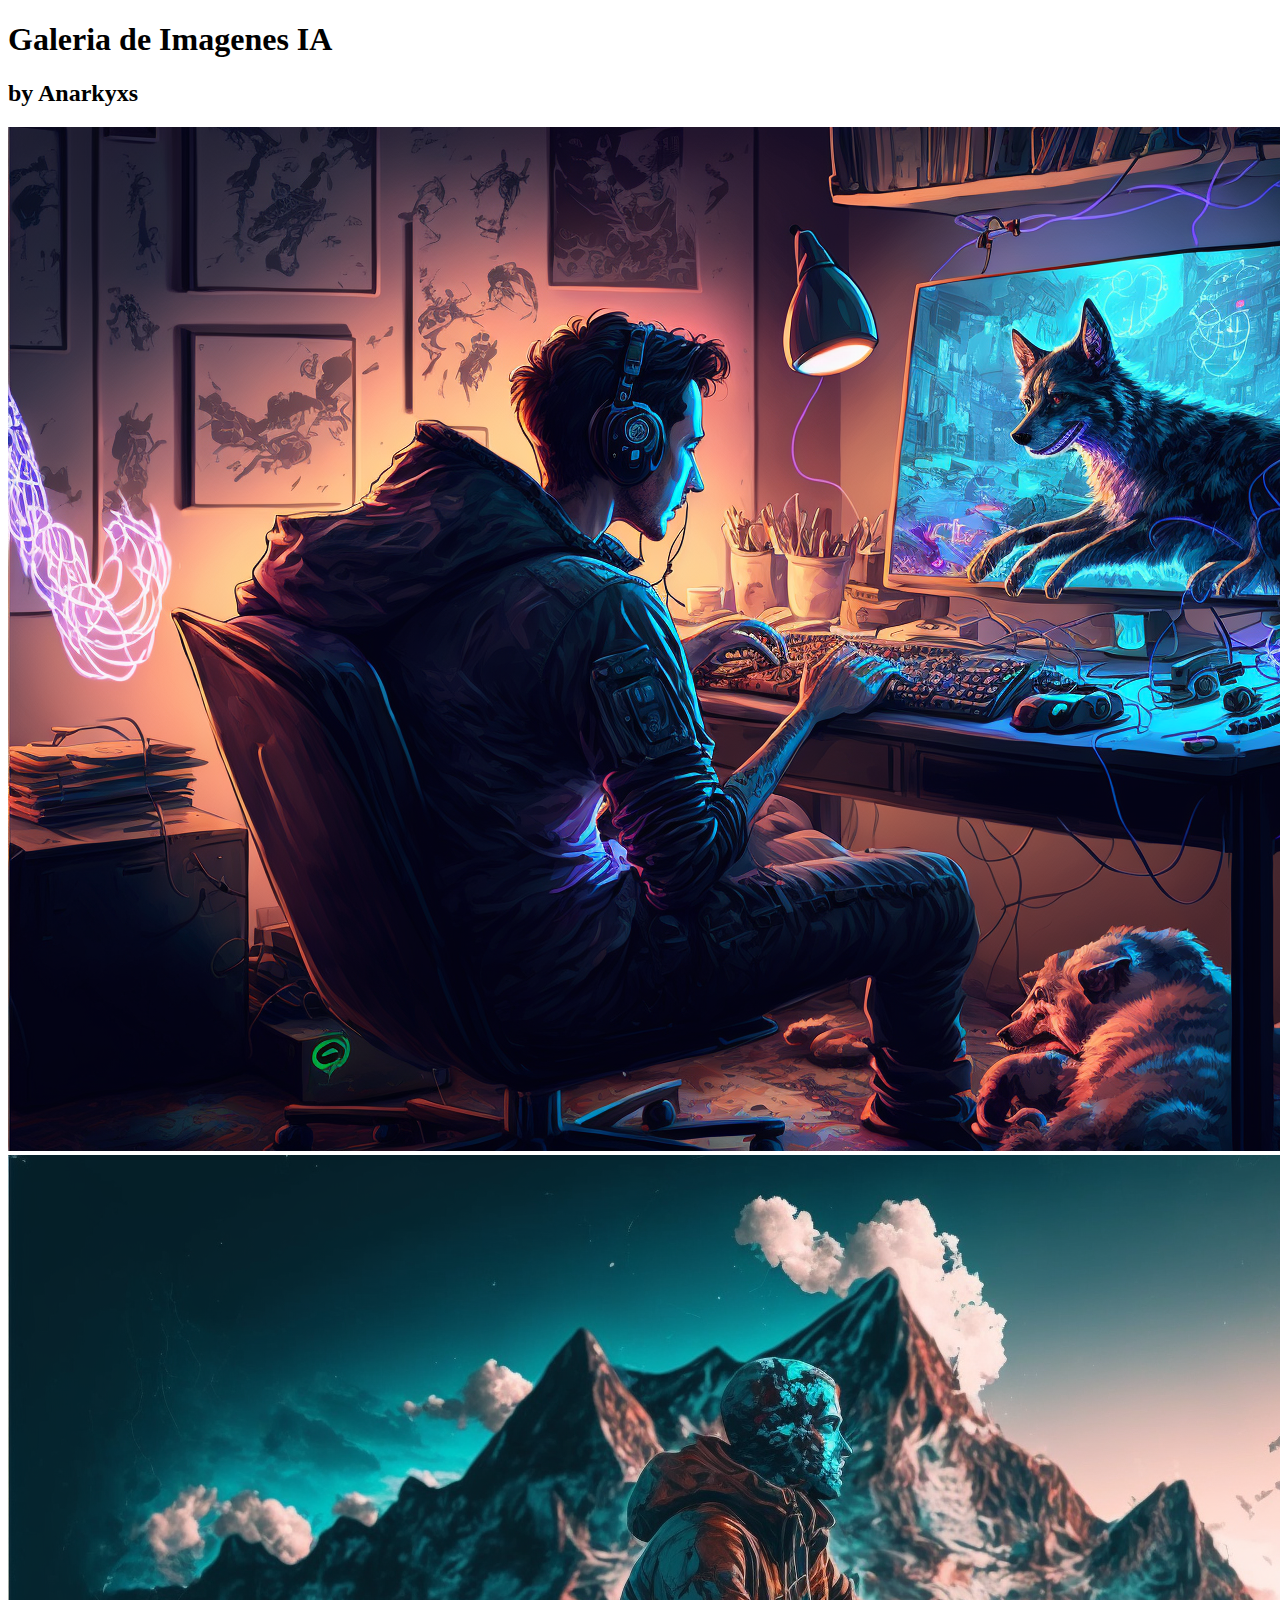
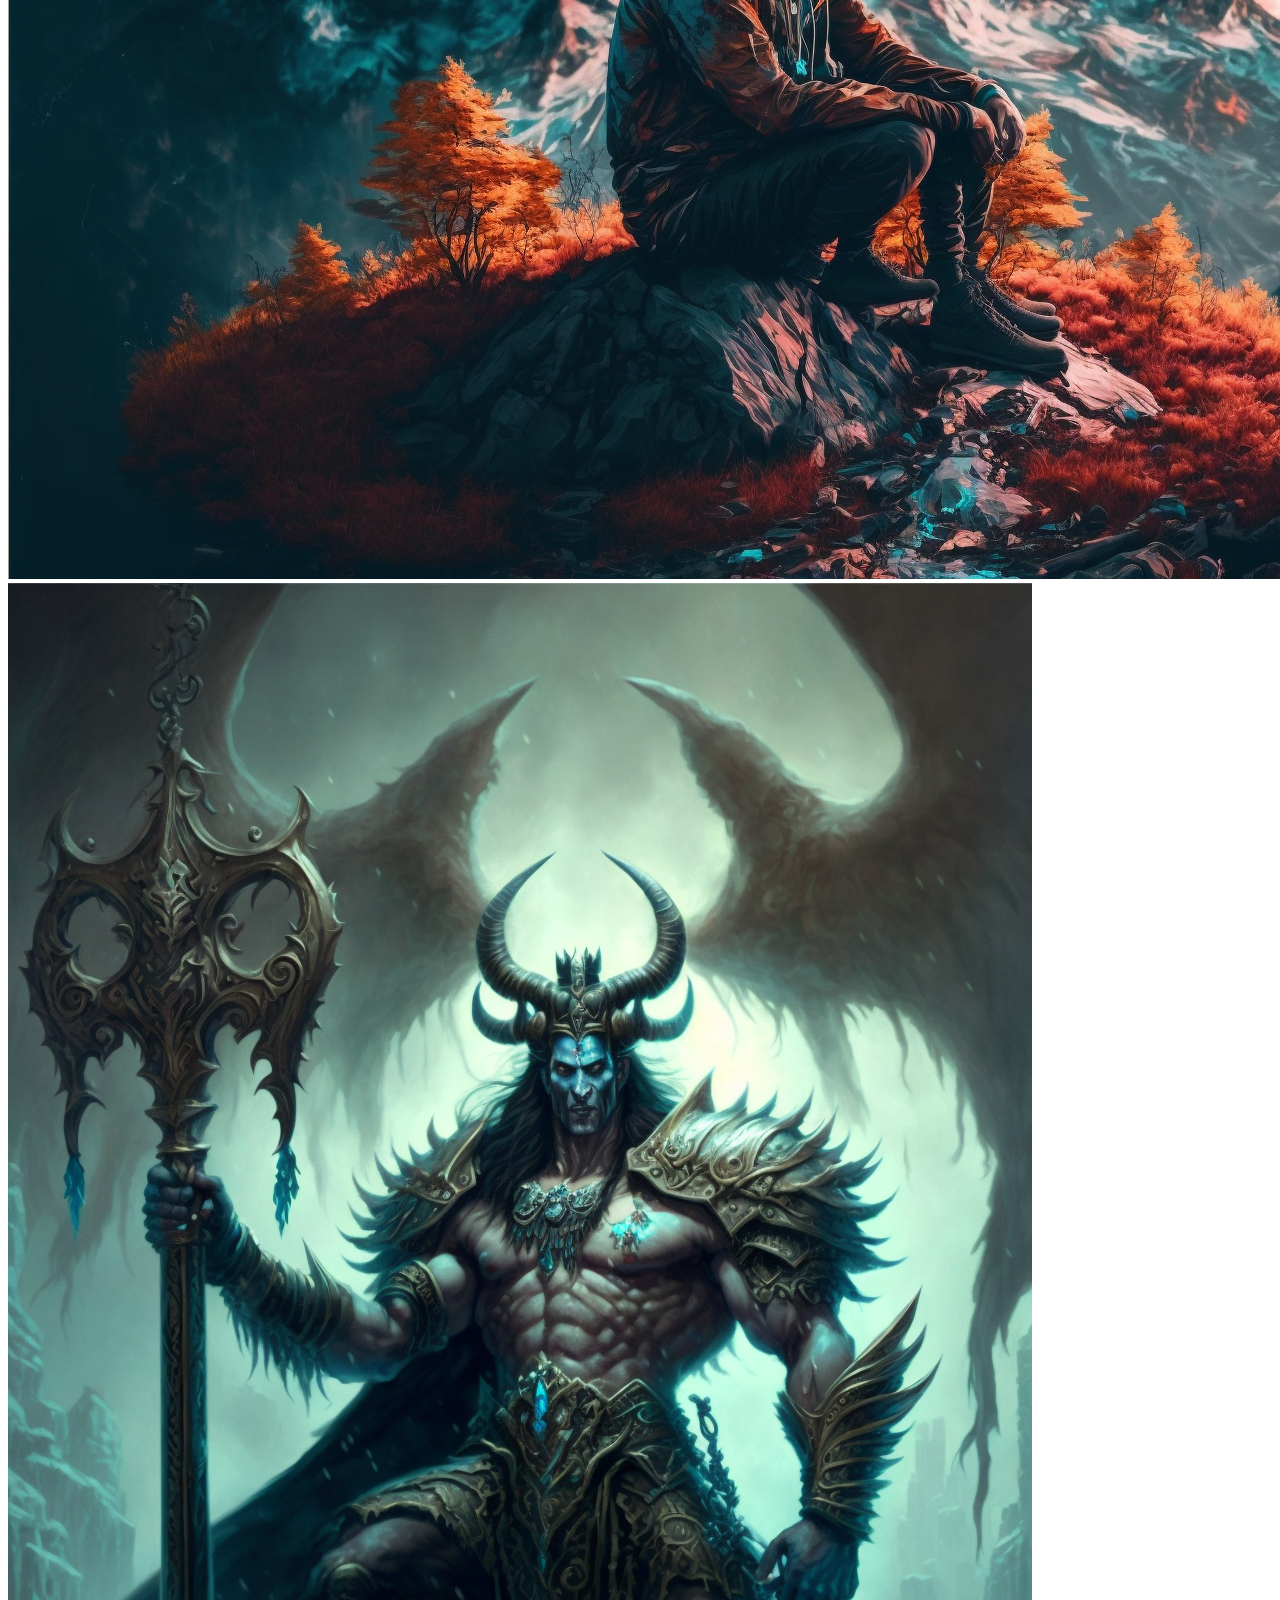
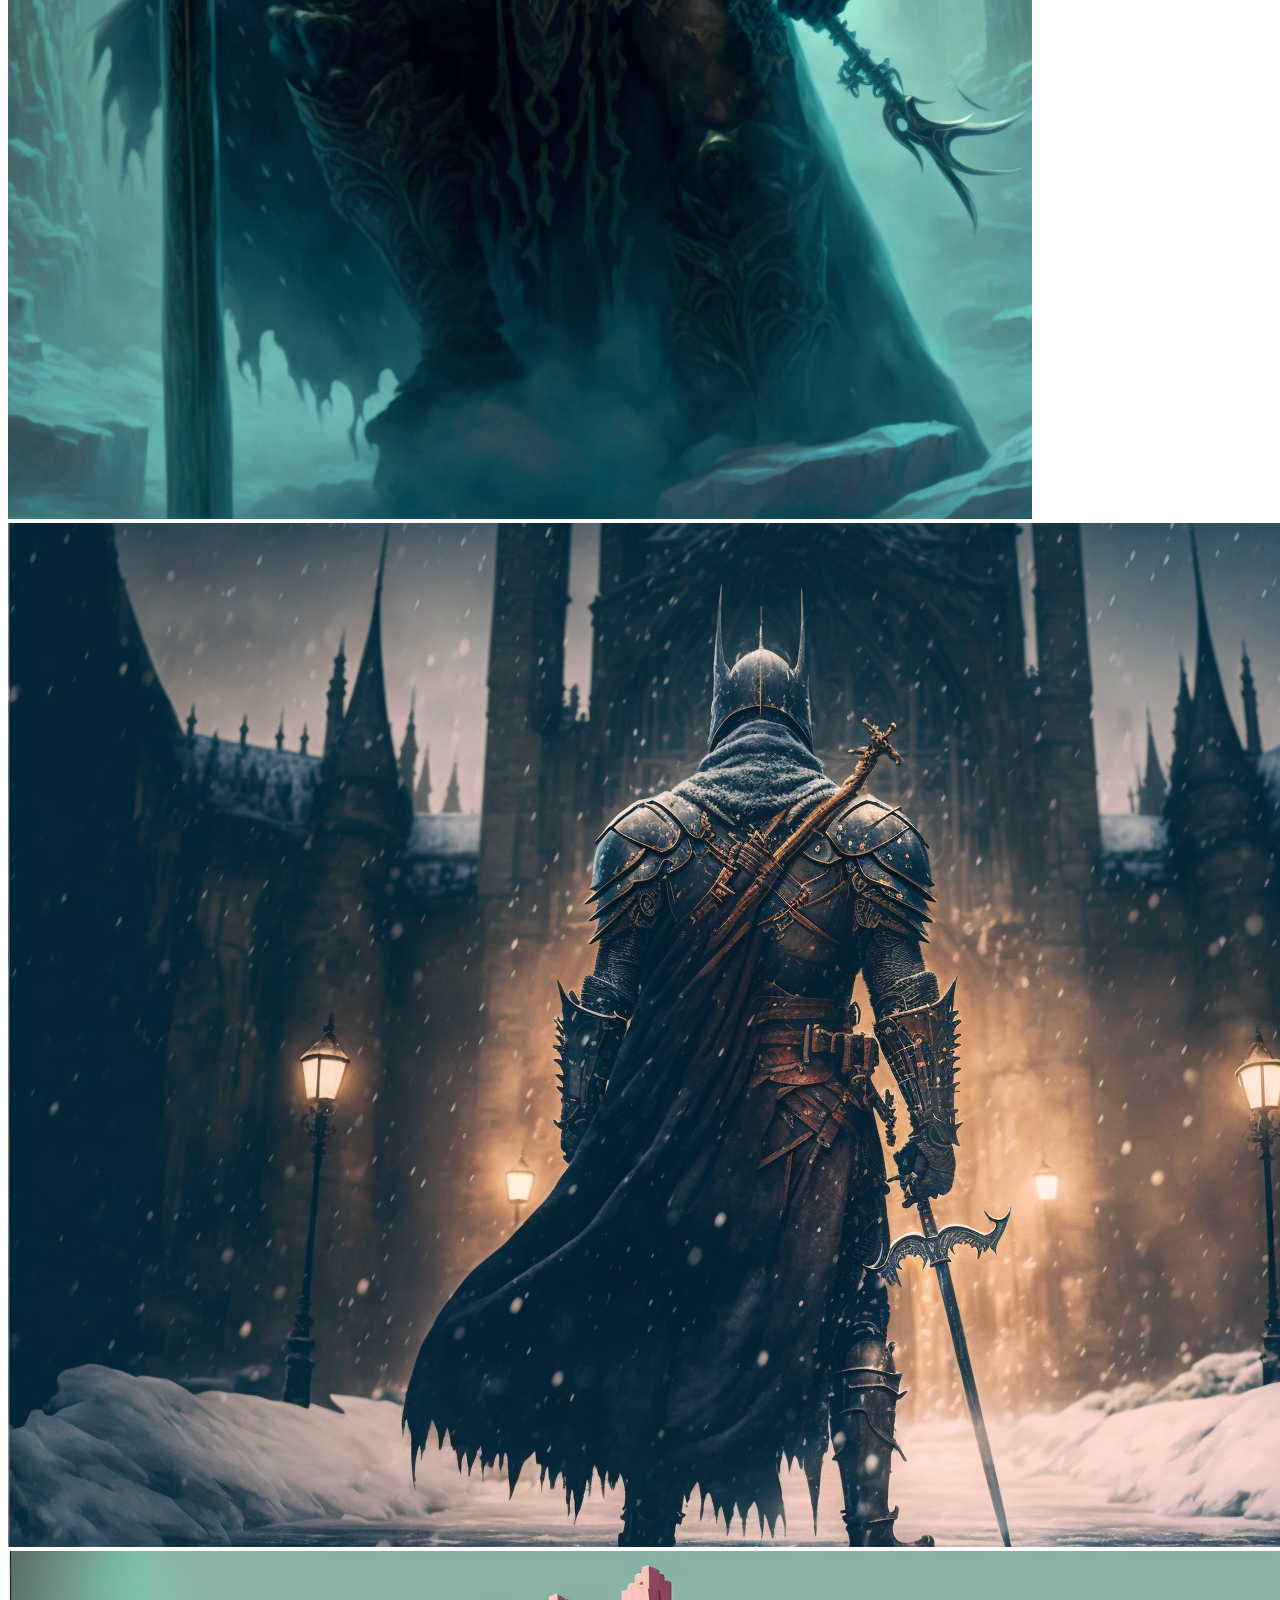
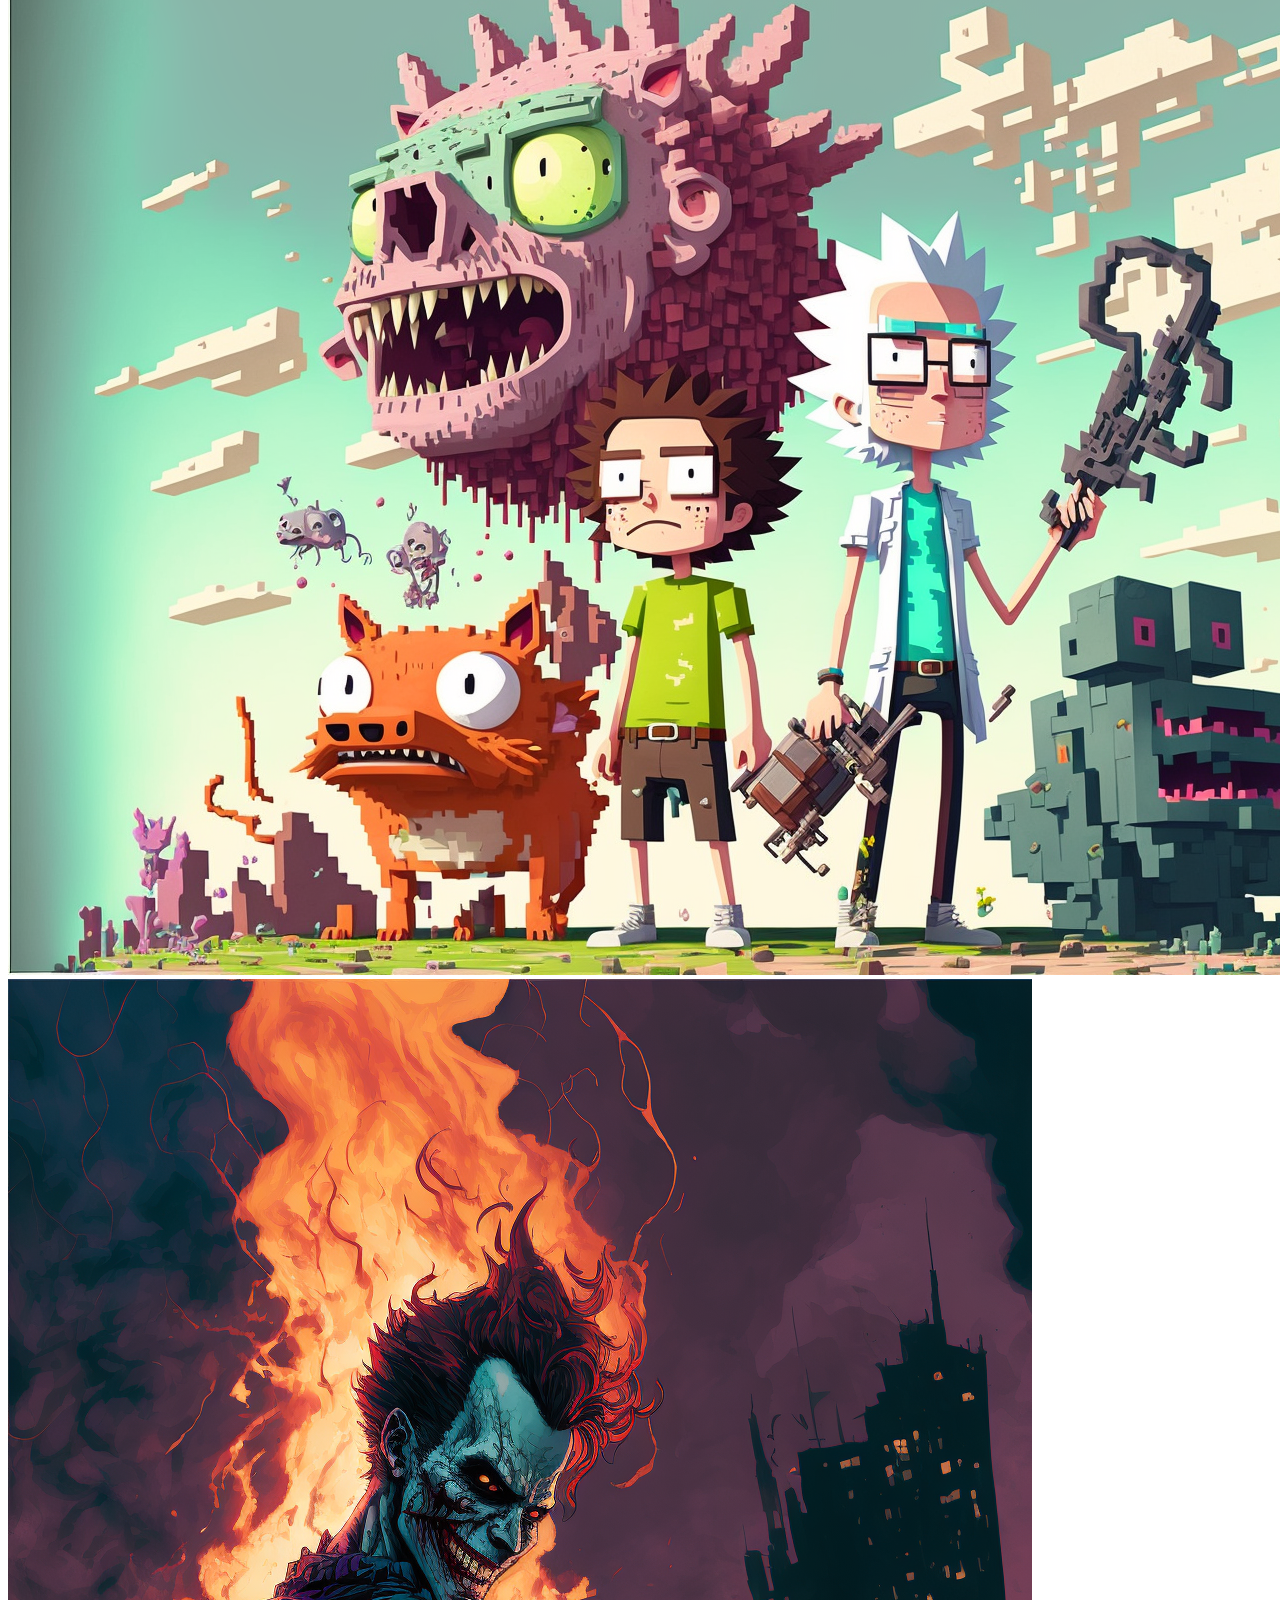
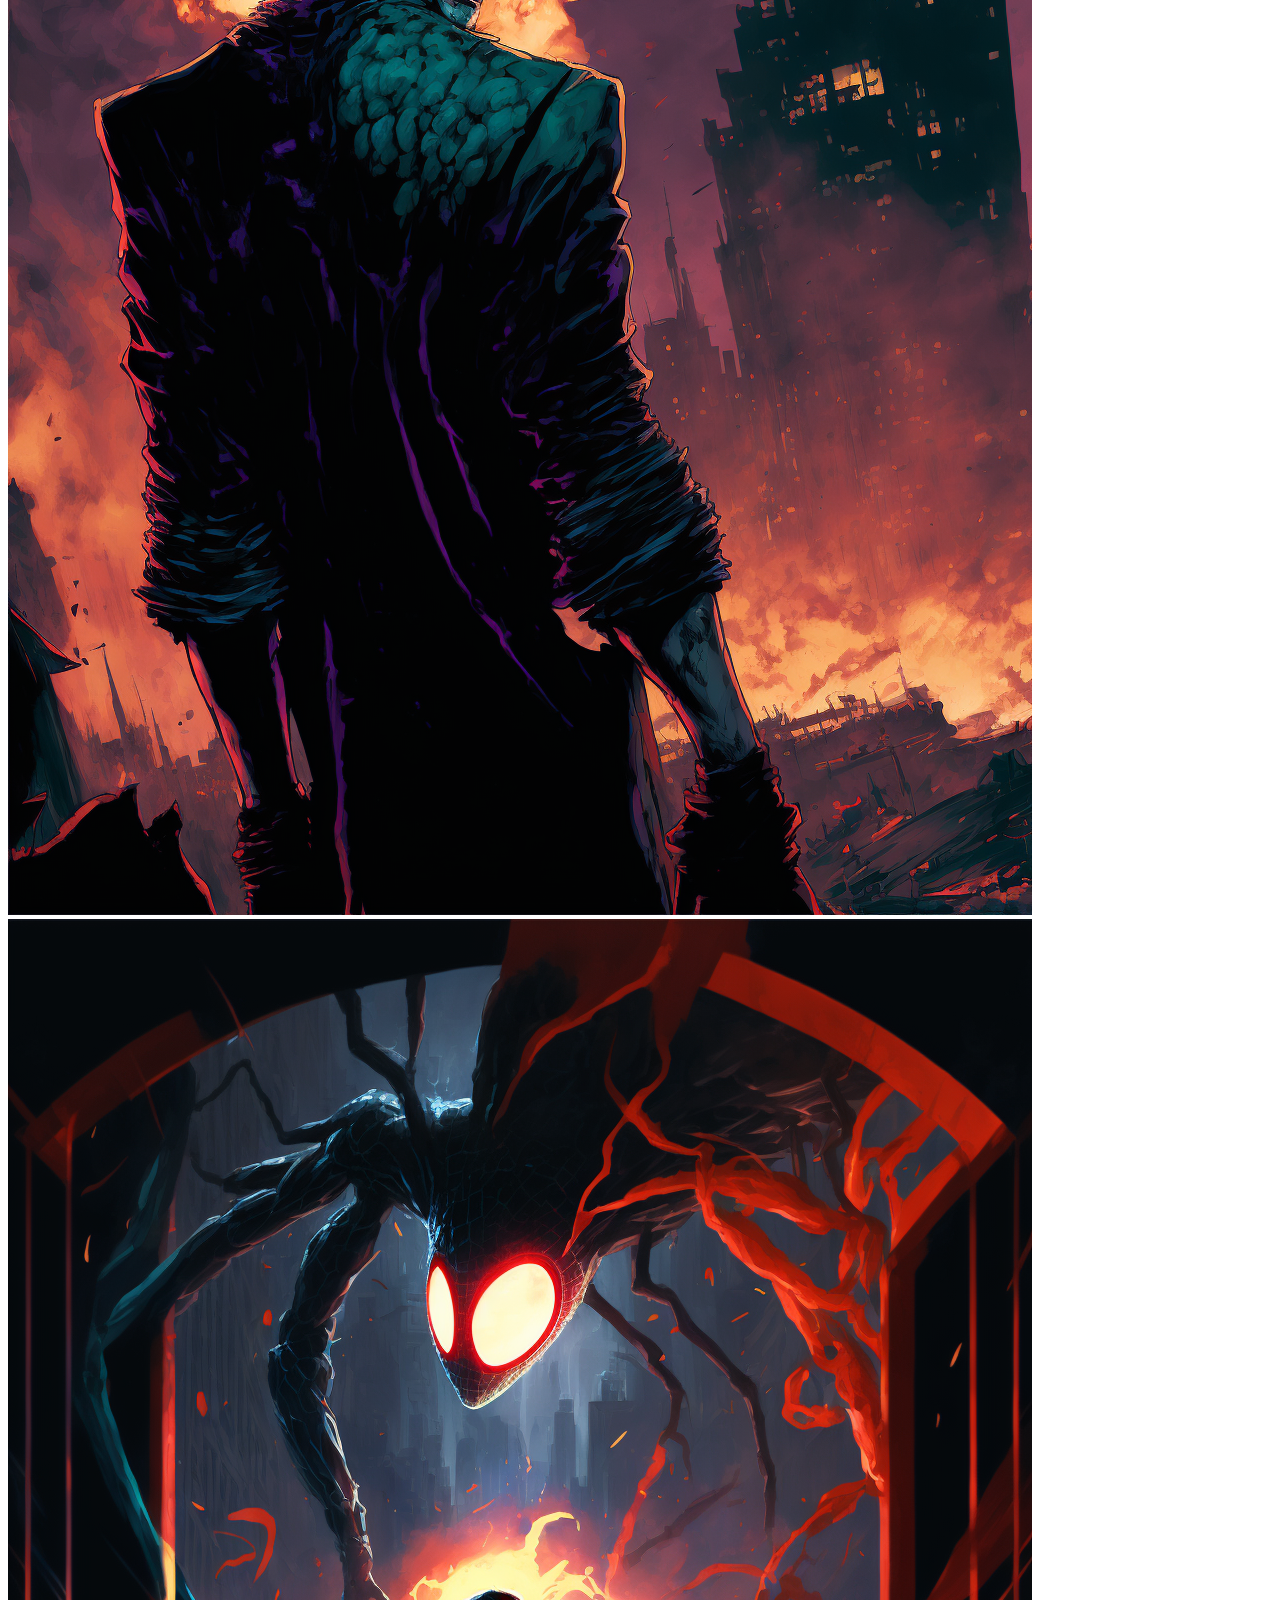
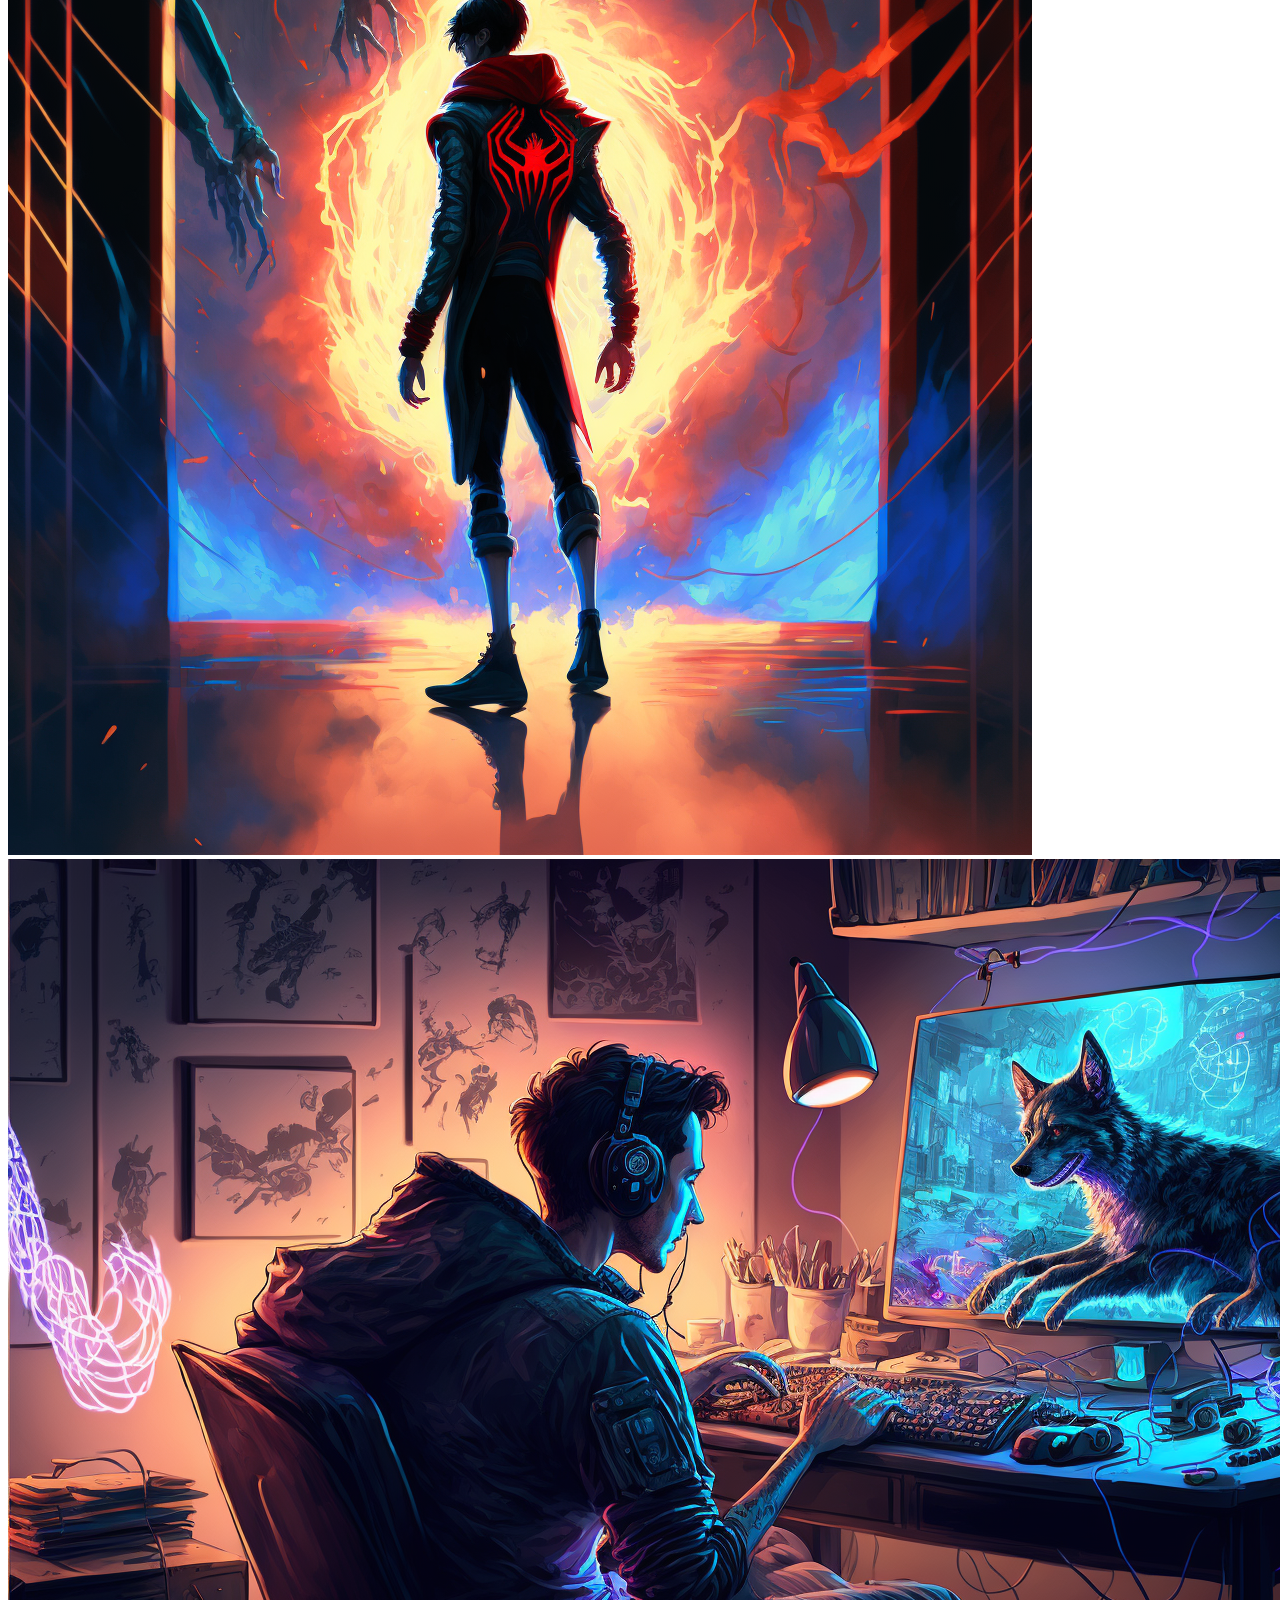
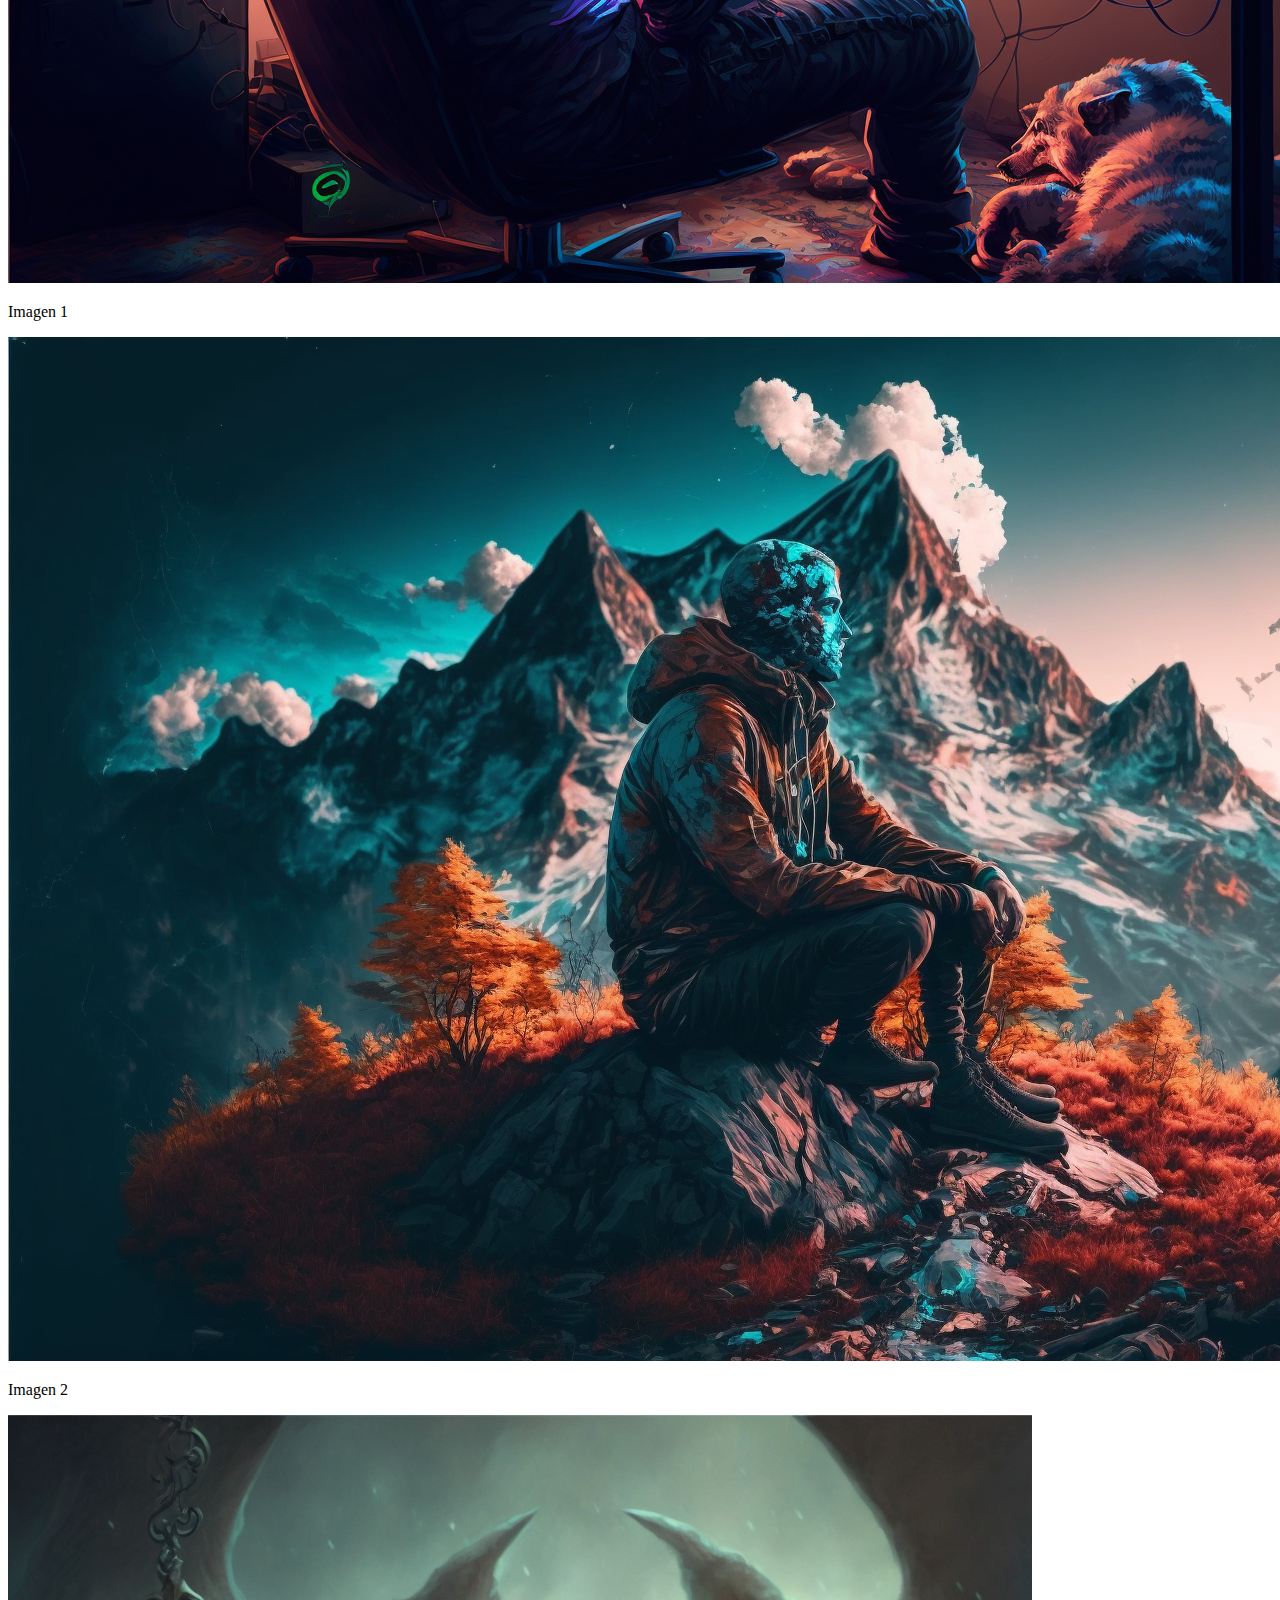
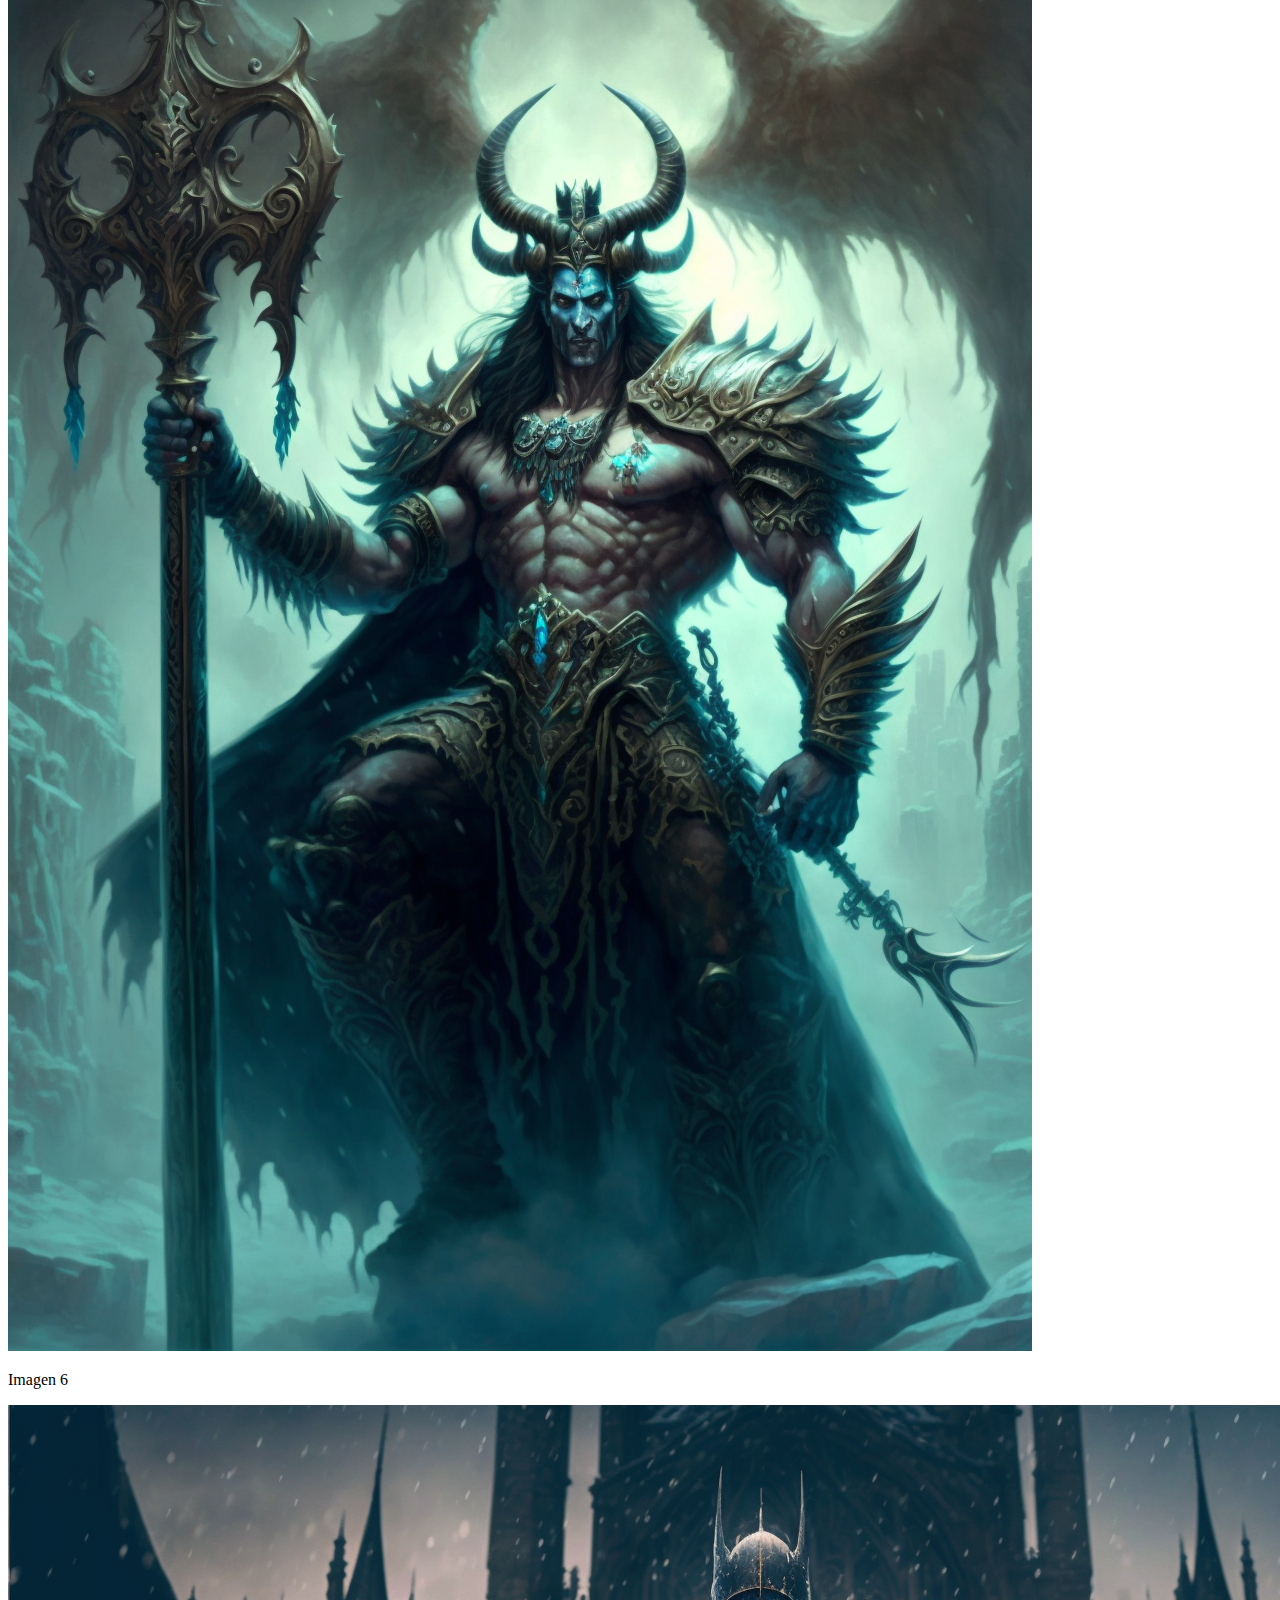
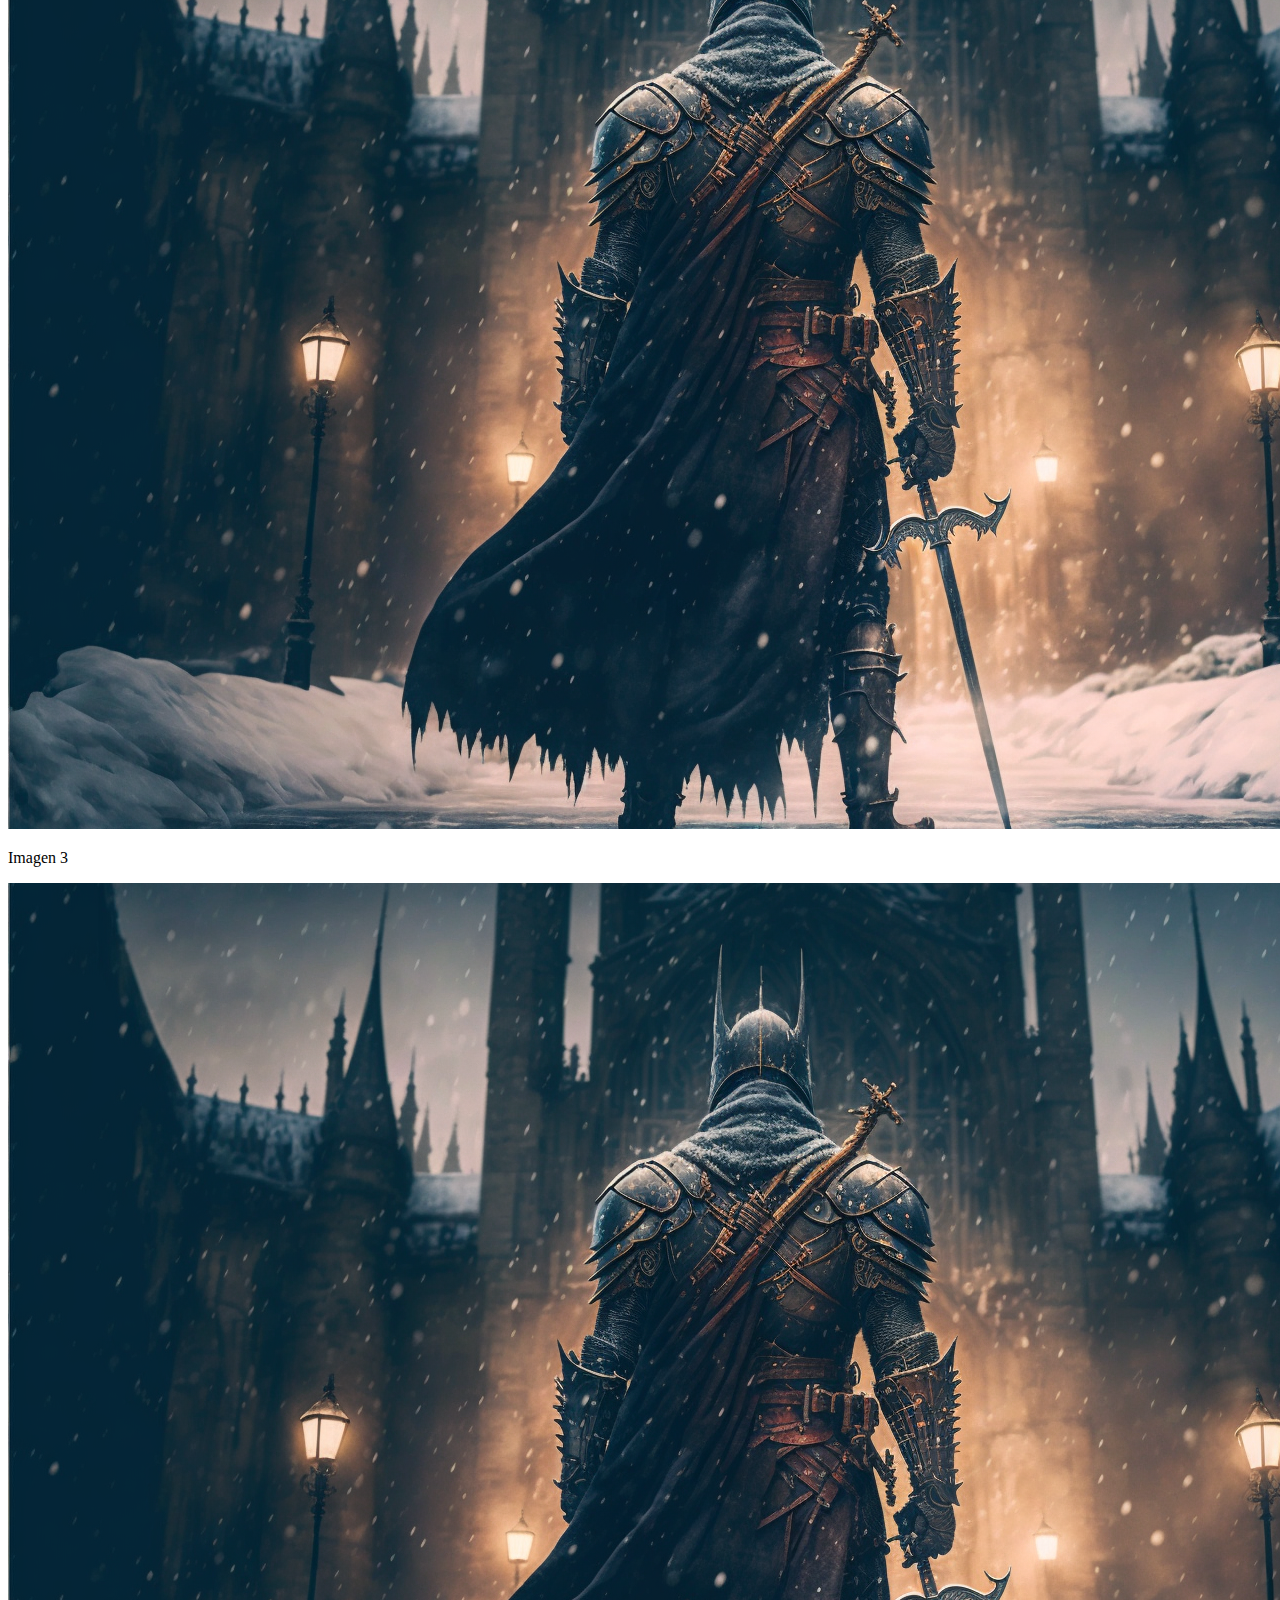
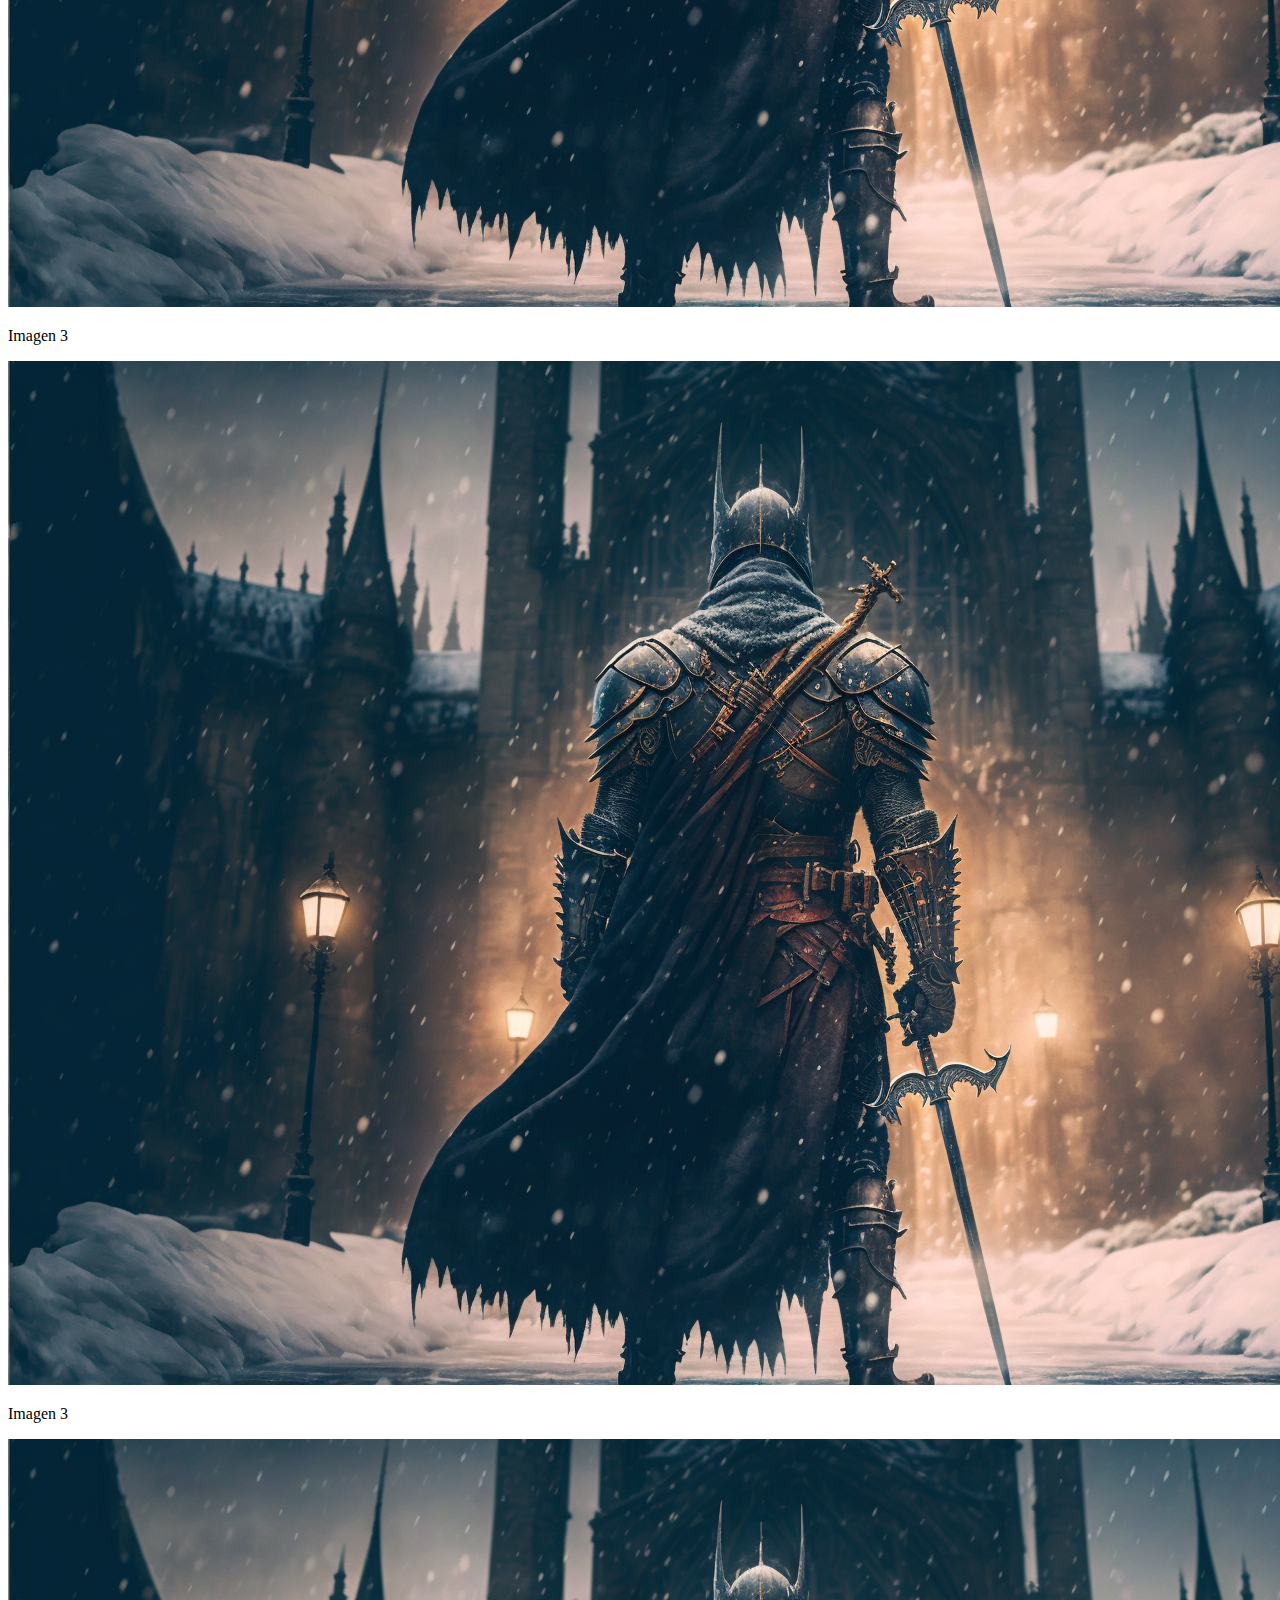
==== Index.html @ e33e0b52 "Up" ====
<!DOCTYPE html>
<html>
    <script src="Galeria.js"></script>
<head>
  <link rel="stylesheet" type="text/css" href="estilos.css">
  <h1>Galeria de Imagenes IA</h1>
  <h2>by Anarkyxs</h2>
  <a href="./lol.html" class="top-right-button"></a>
</head>
<body>
  <section id="banner">
    <img src="./images/1.png">
    <img src="./images/2.png">
    <img src="./images/6.png">
    <img src="./images/3.png">
    <img src="./images/7.png">
    <img src="./images/8.png">
    <img src="./images/9.png">
  </section>

  <section id="collage">
    <div class="item">
      <img src="./images/1.png" alt="Imagen 1">
      <p>Imagen 1</p>

    </div>
    <div class="item">
      <img src="./images/2.png" alt="Imagen 2">
      <p>Imagen 2</p>
    </div>
    <div class="item">
      <img src="./images/6.png" alt="Imagen 6">
      <p>Imagen 6</p>
    </div>
    <div class="item">
        <img src="./images/3.png" alt="Imagen 3">
        <p>Imagen 3</p>
    </div>
    <div class="item">
        <img src="./images/3.png" alt="Imagen 3">
        <p>Imagen 3</p>
    </div>
    <div class="item">
        <img src="./images/3.png" alt="Imagen 3">
        <p>Imagen 3</p>
    </div>
    <div class="item">
        <img src="./images/3.png" alt="Imagen 3">
        <p>Imagen 3</p>
    </div>
    <!-- ... -->
  </section>

</body>
</html>
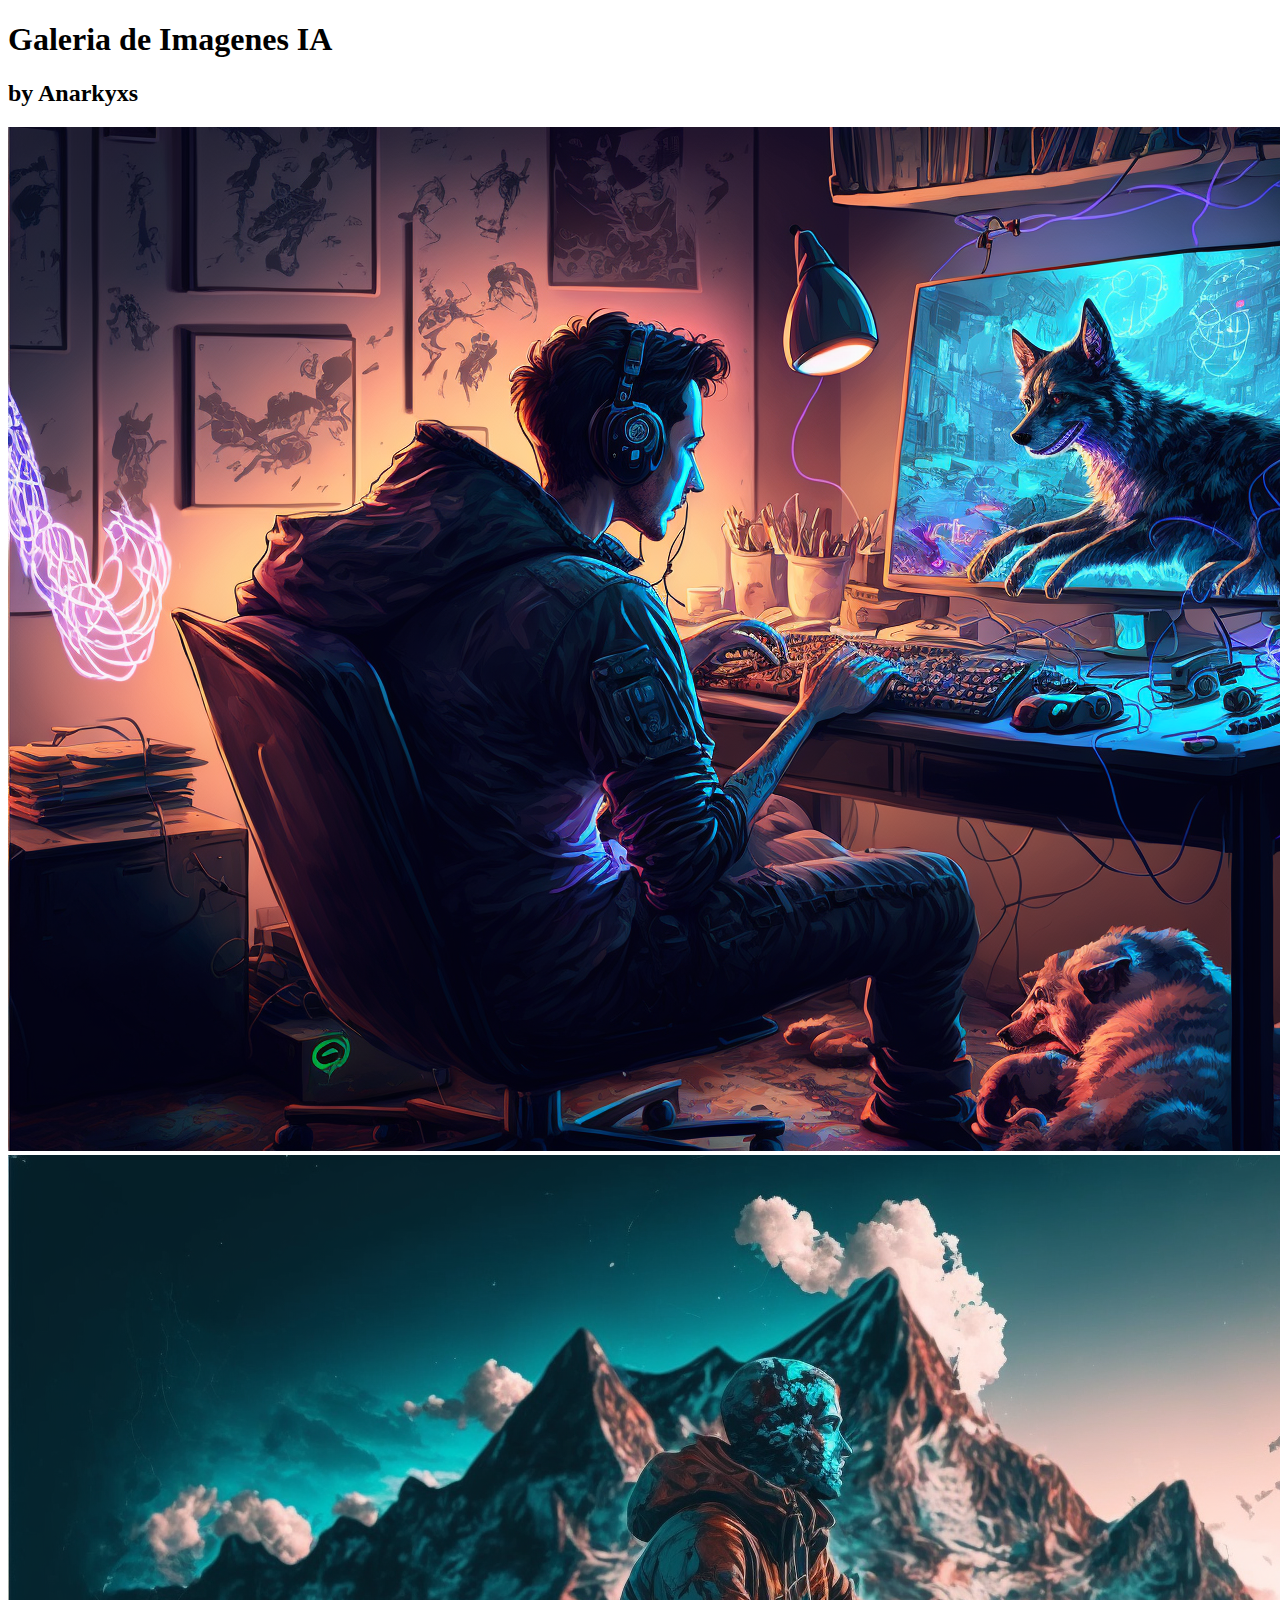
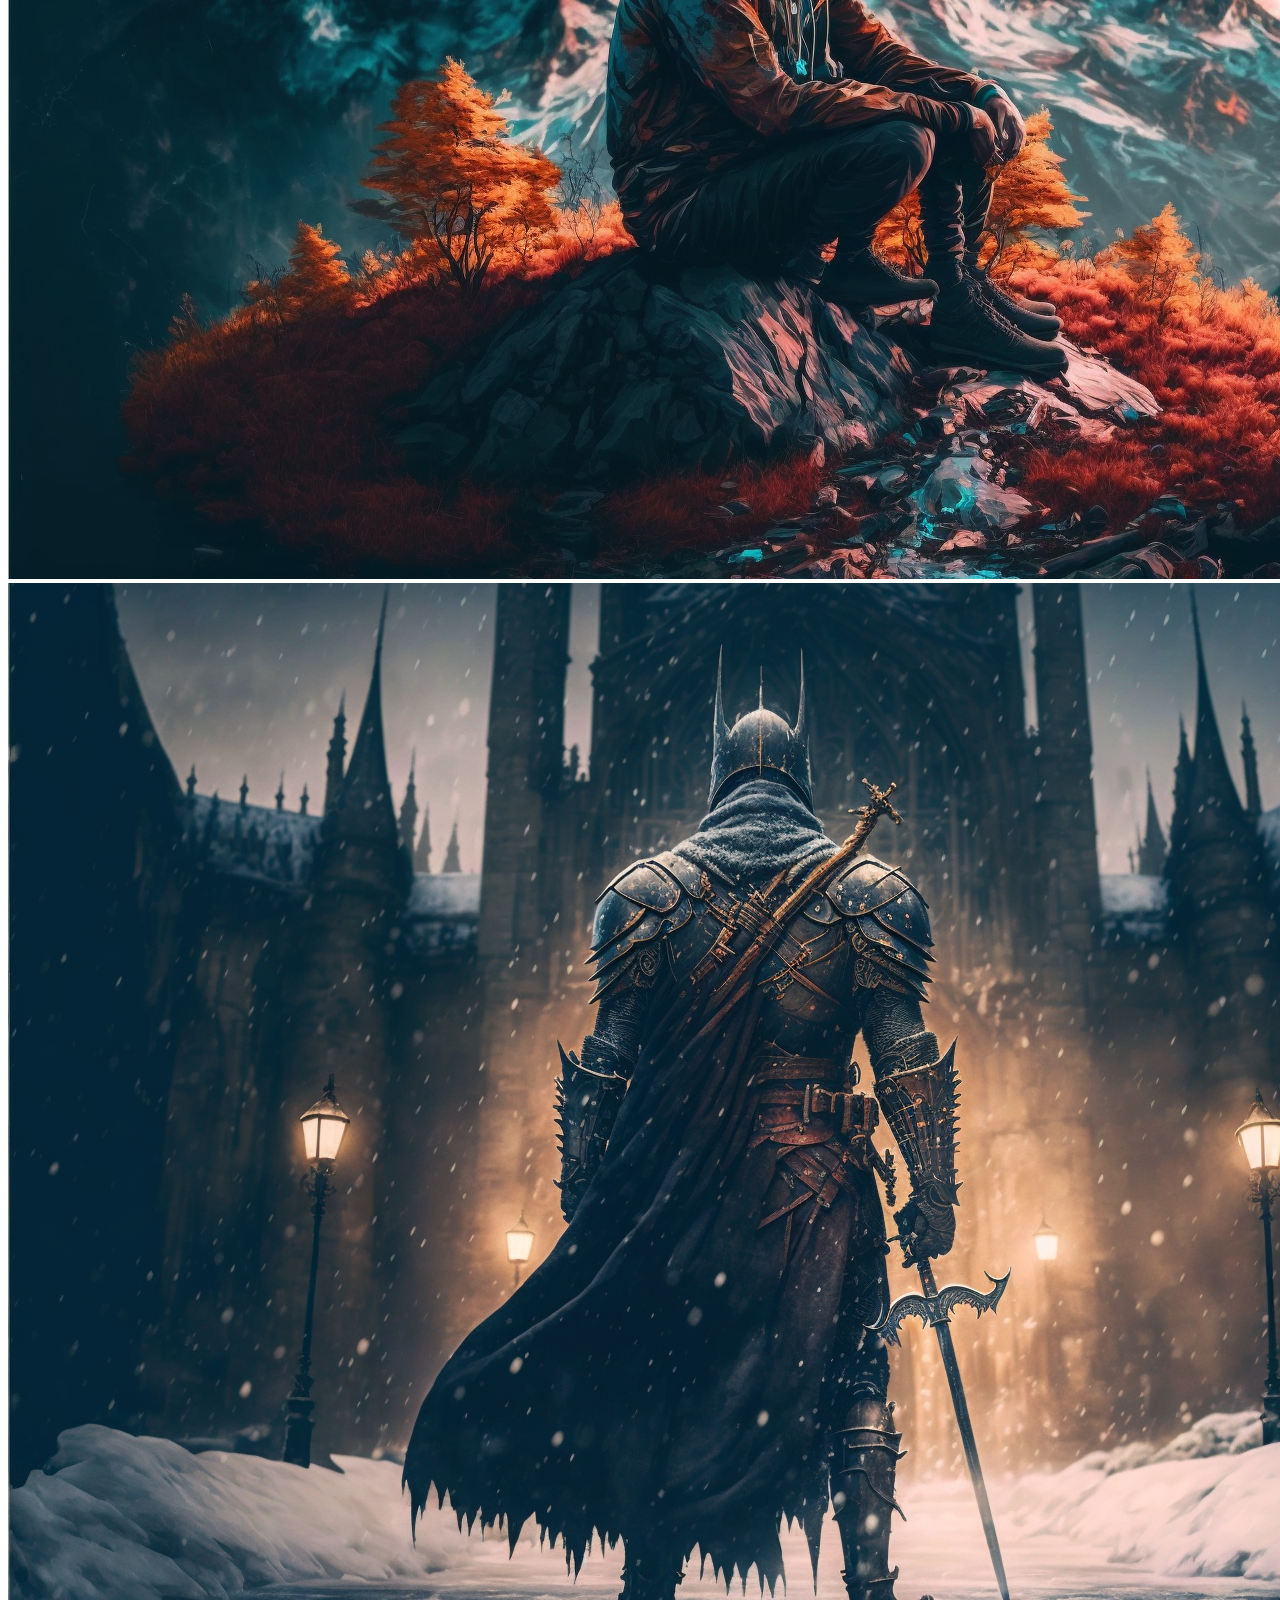
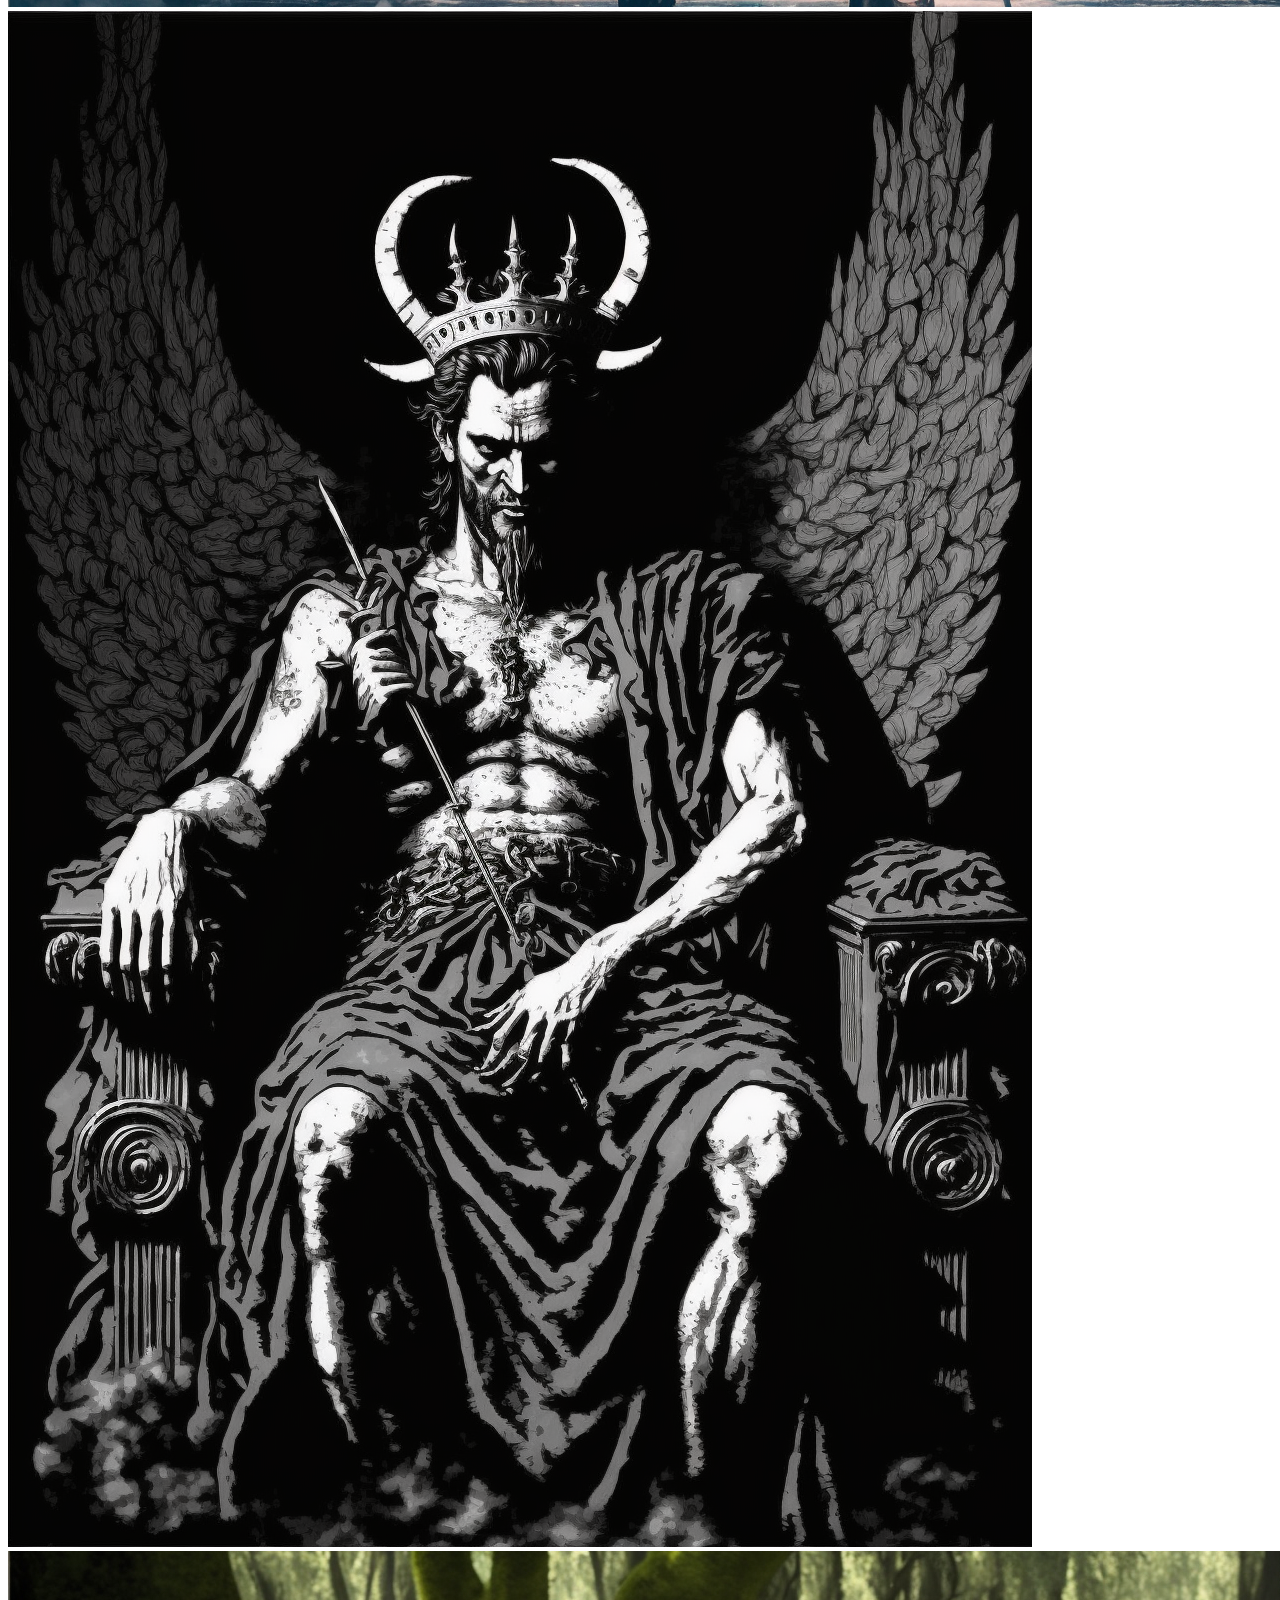
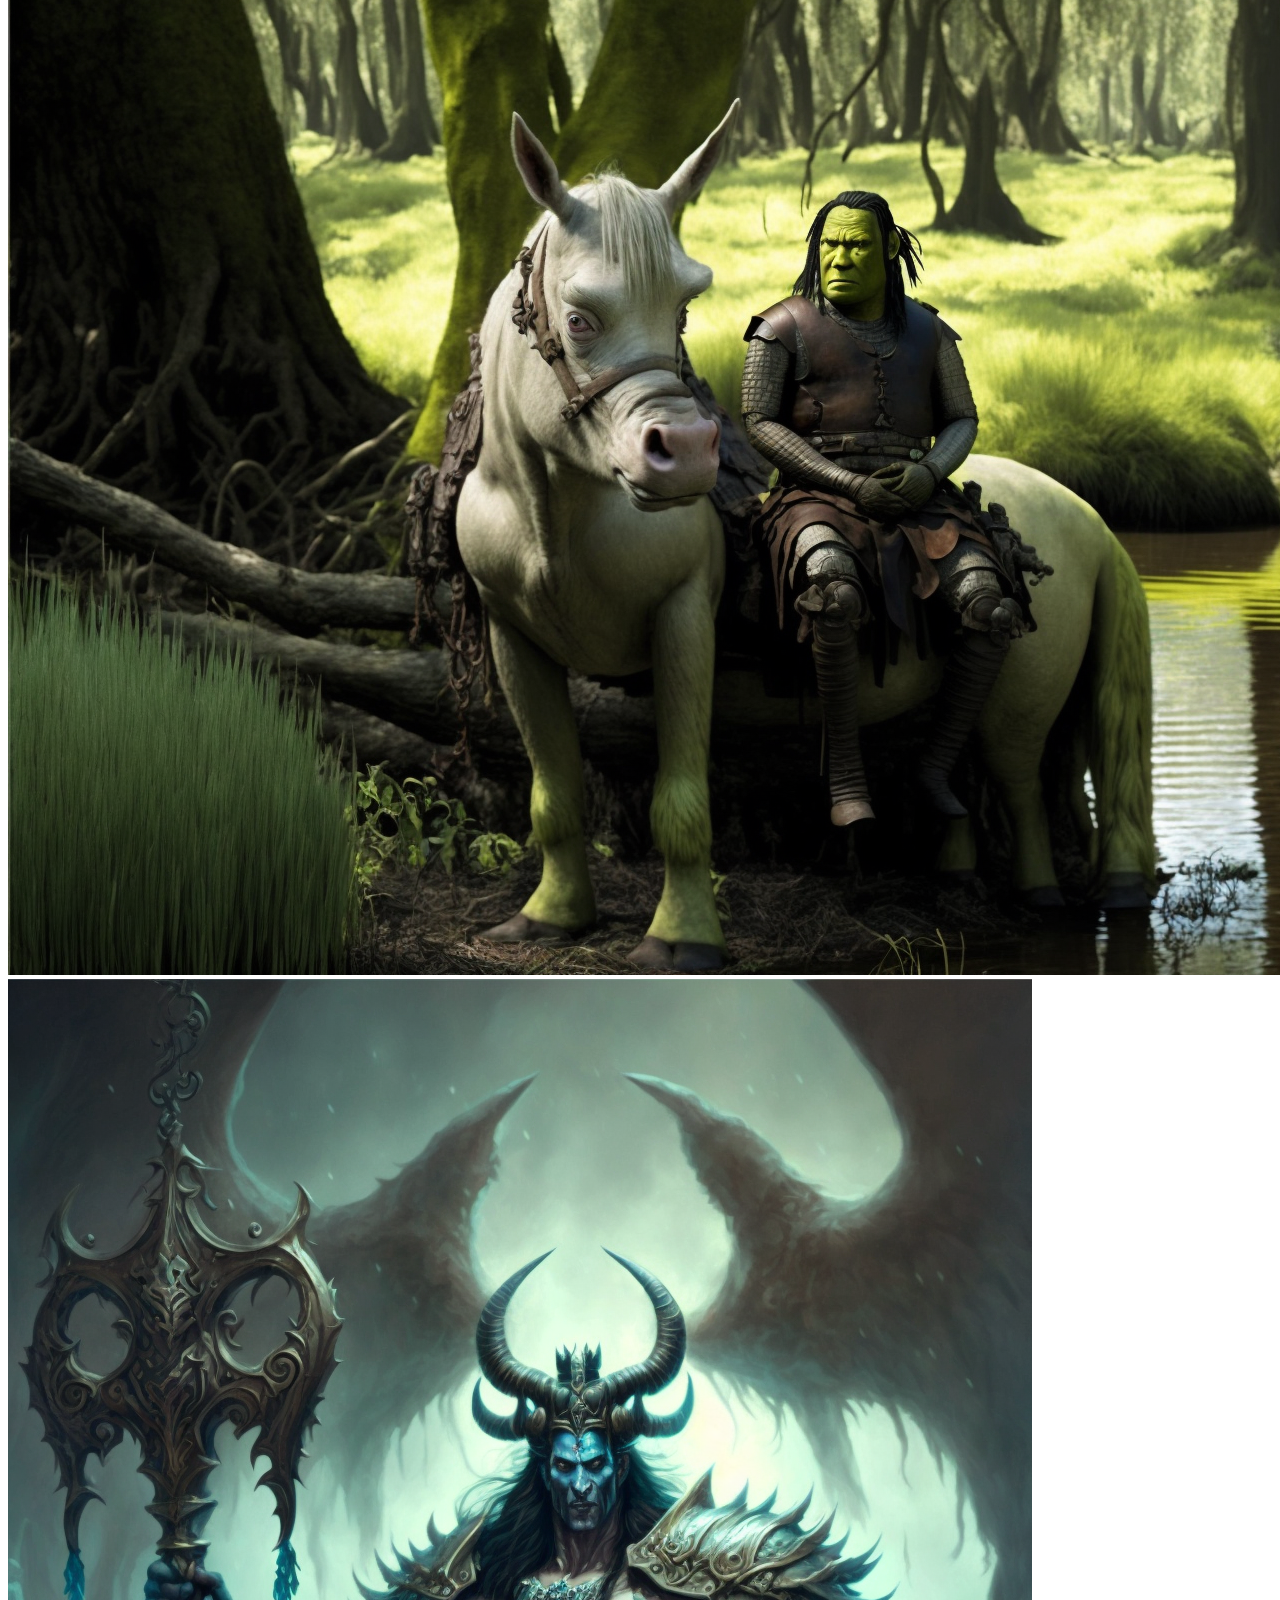
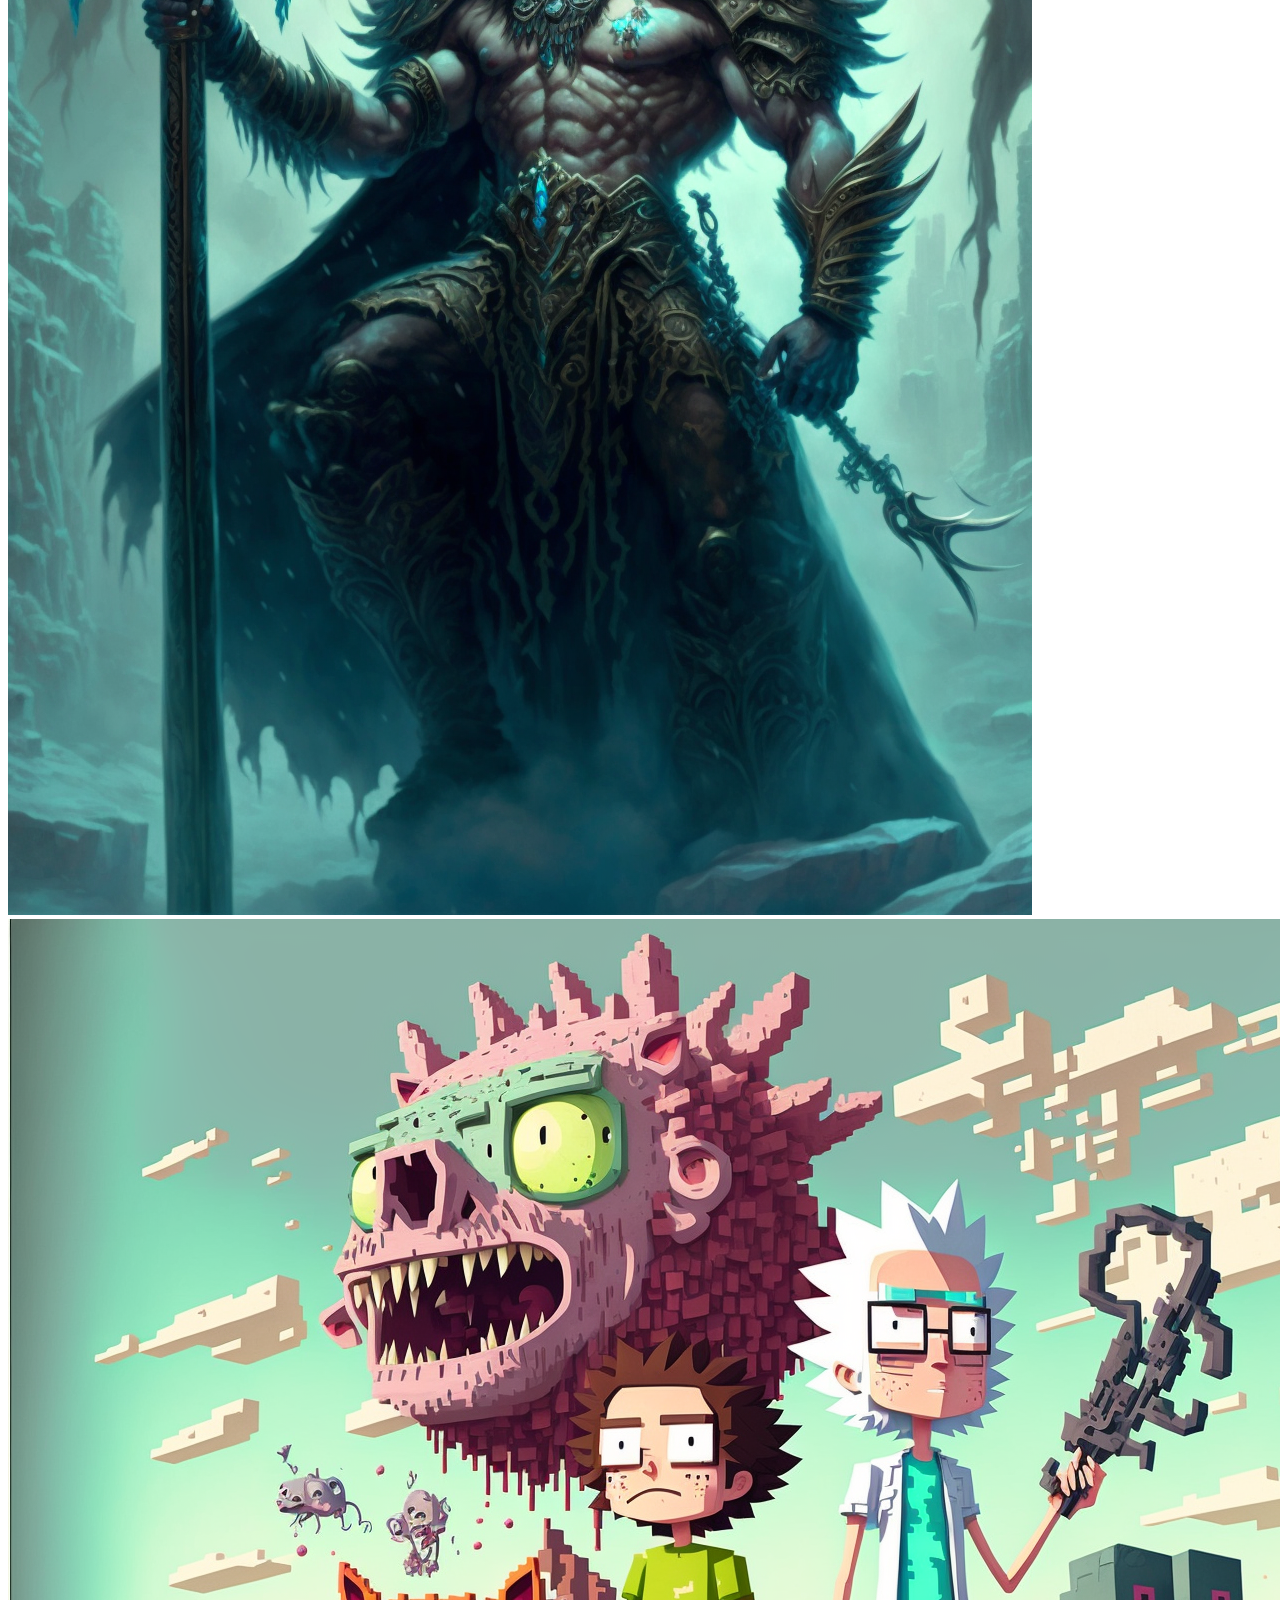
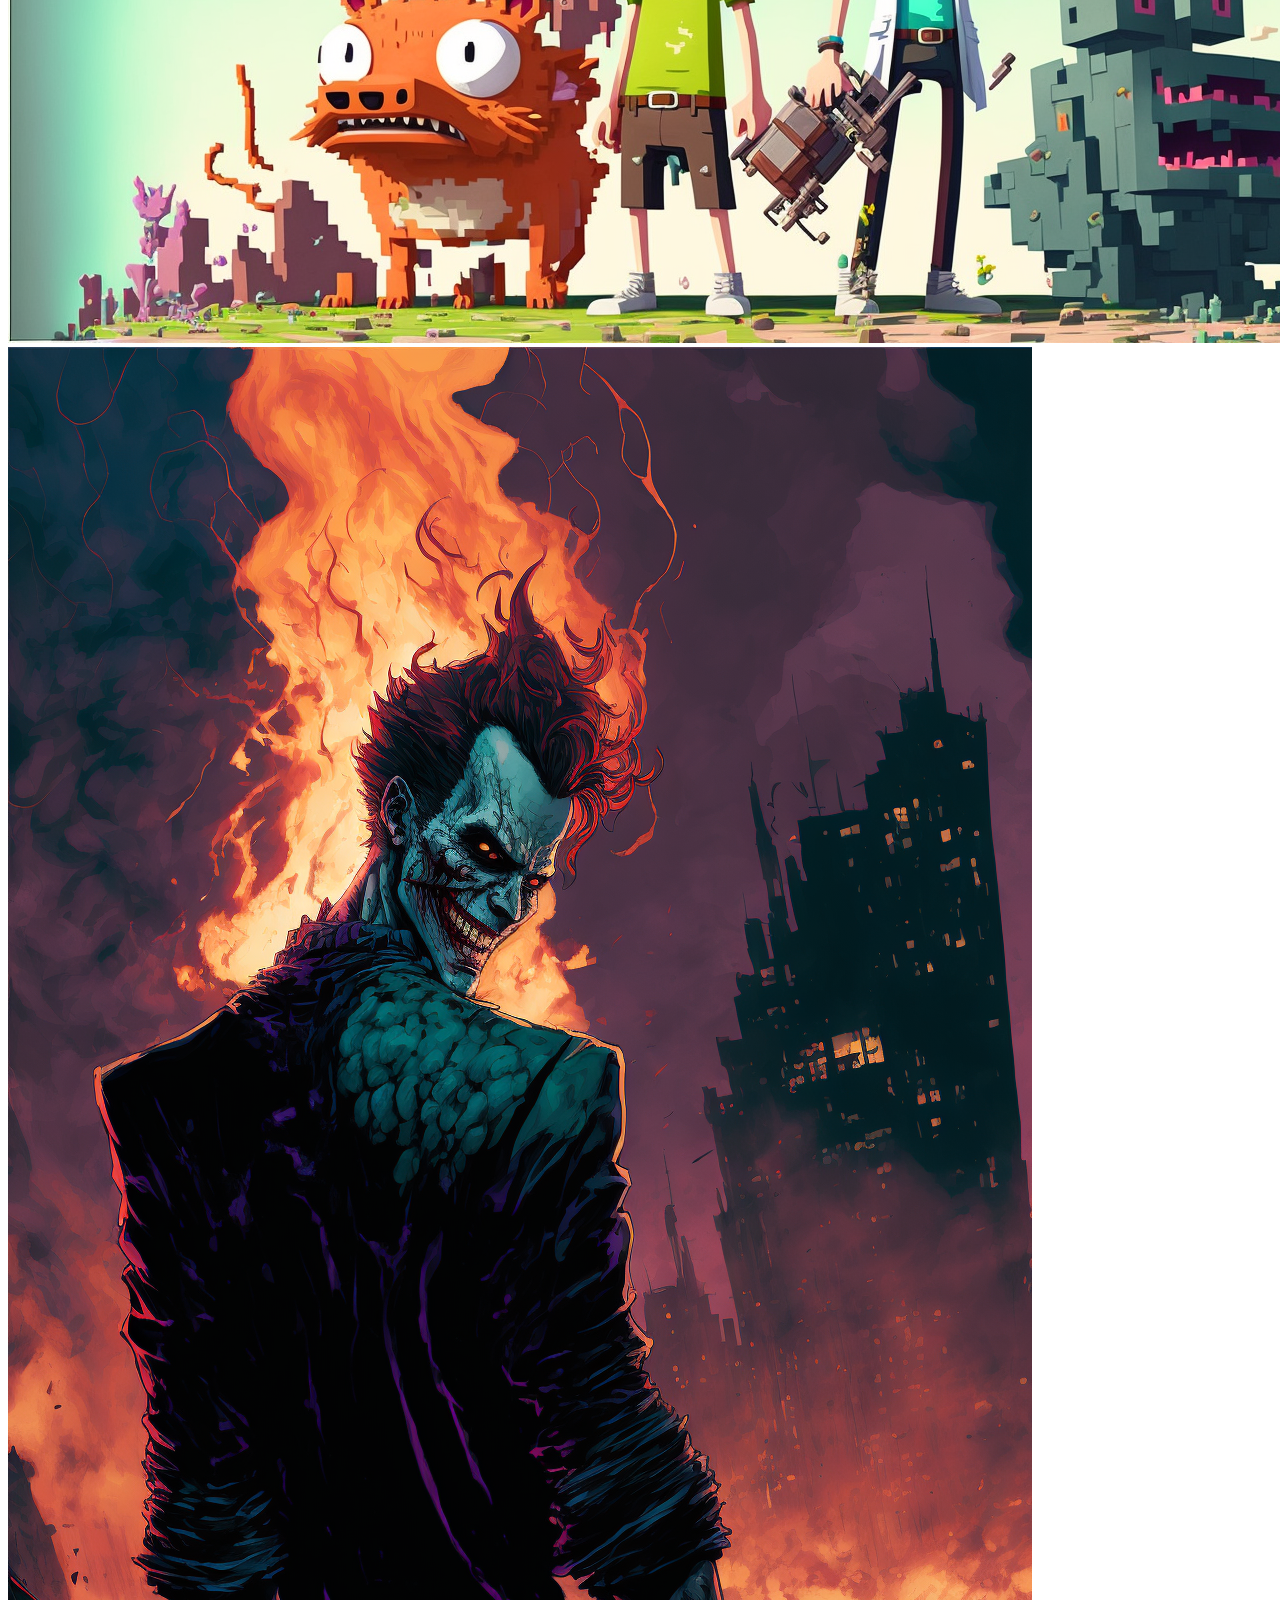
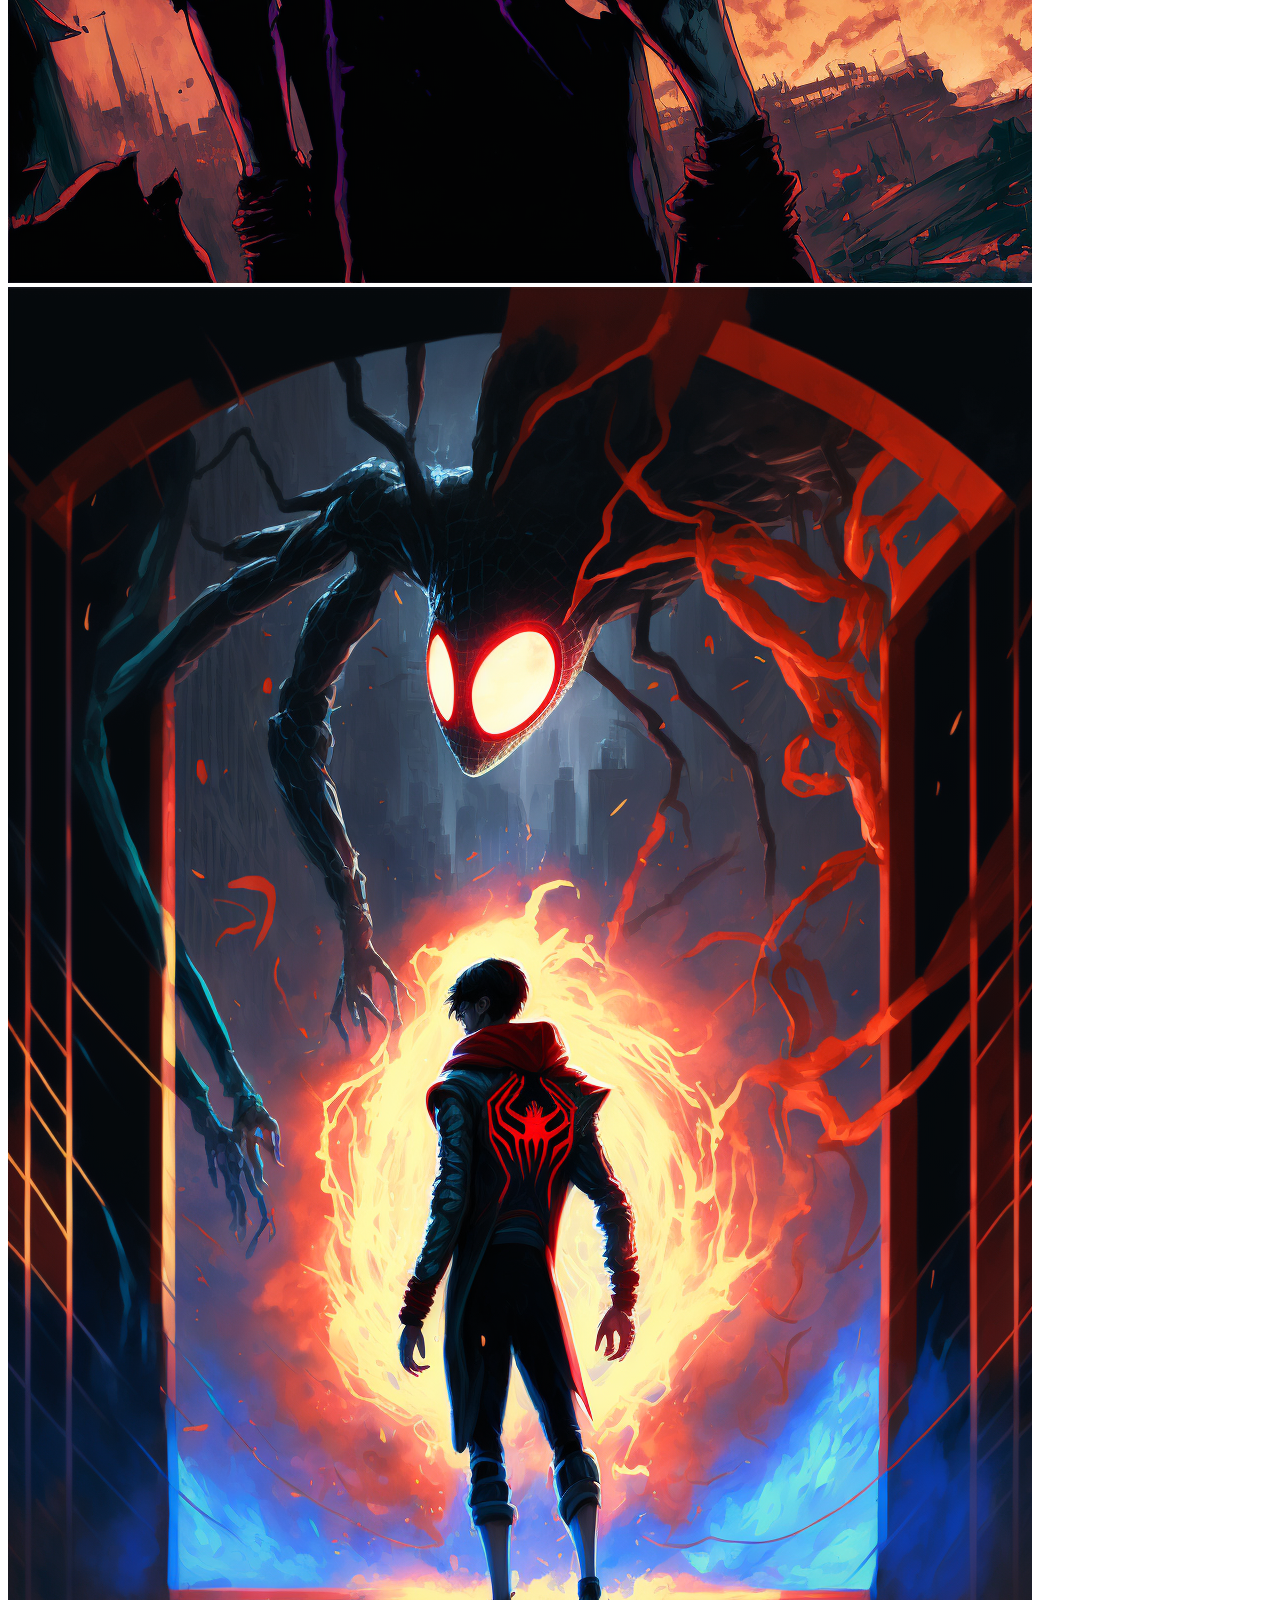
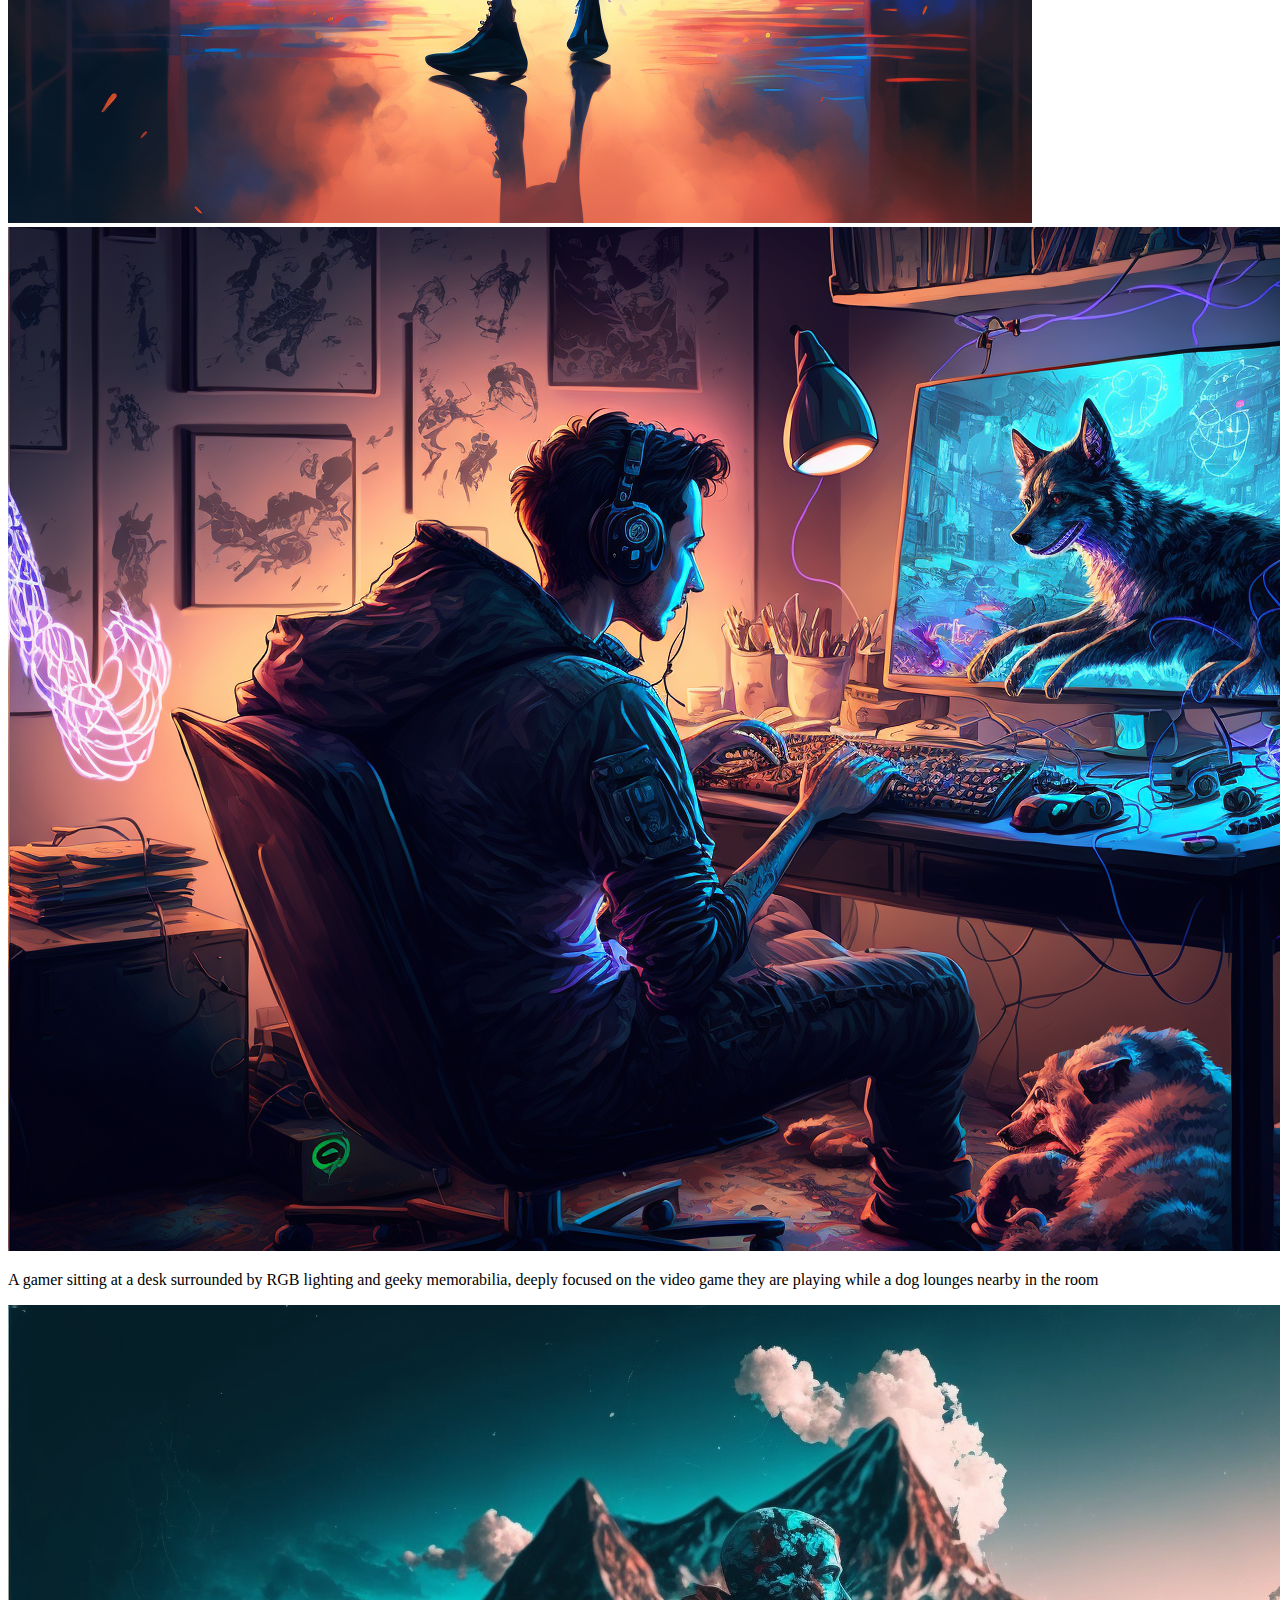
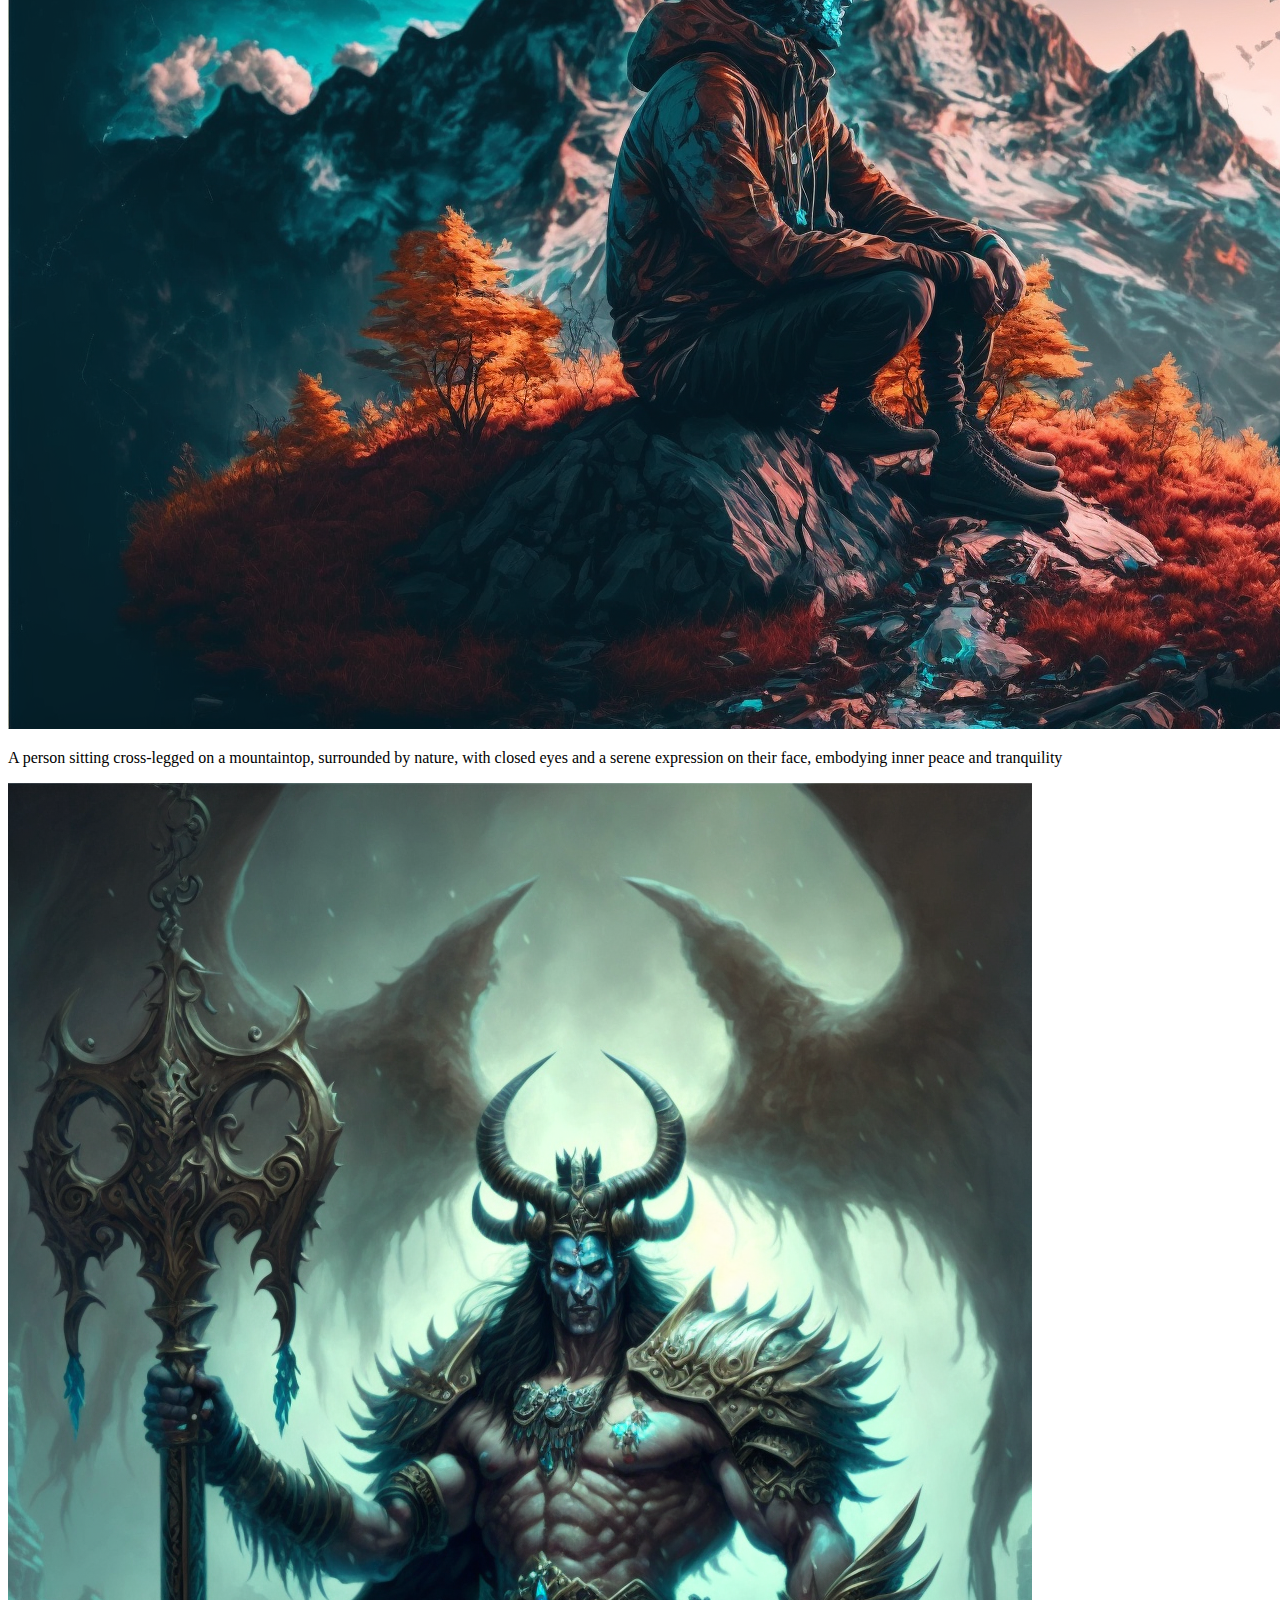
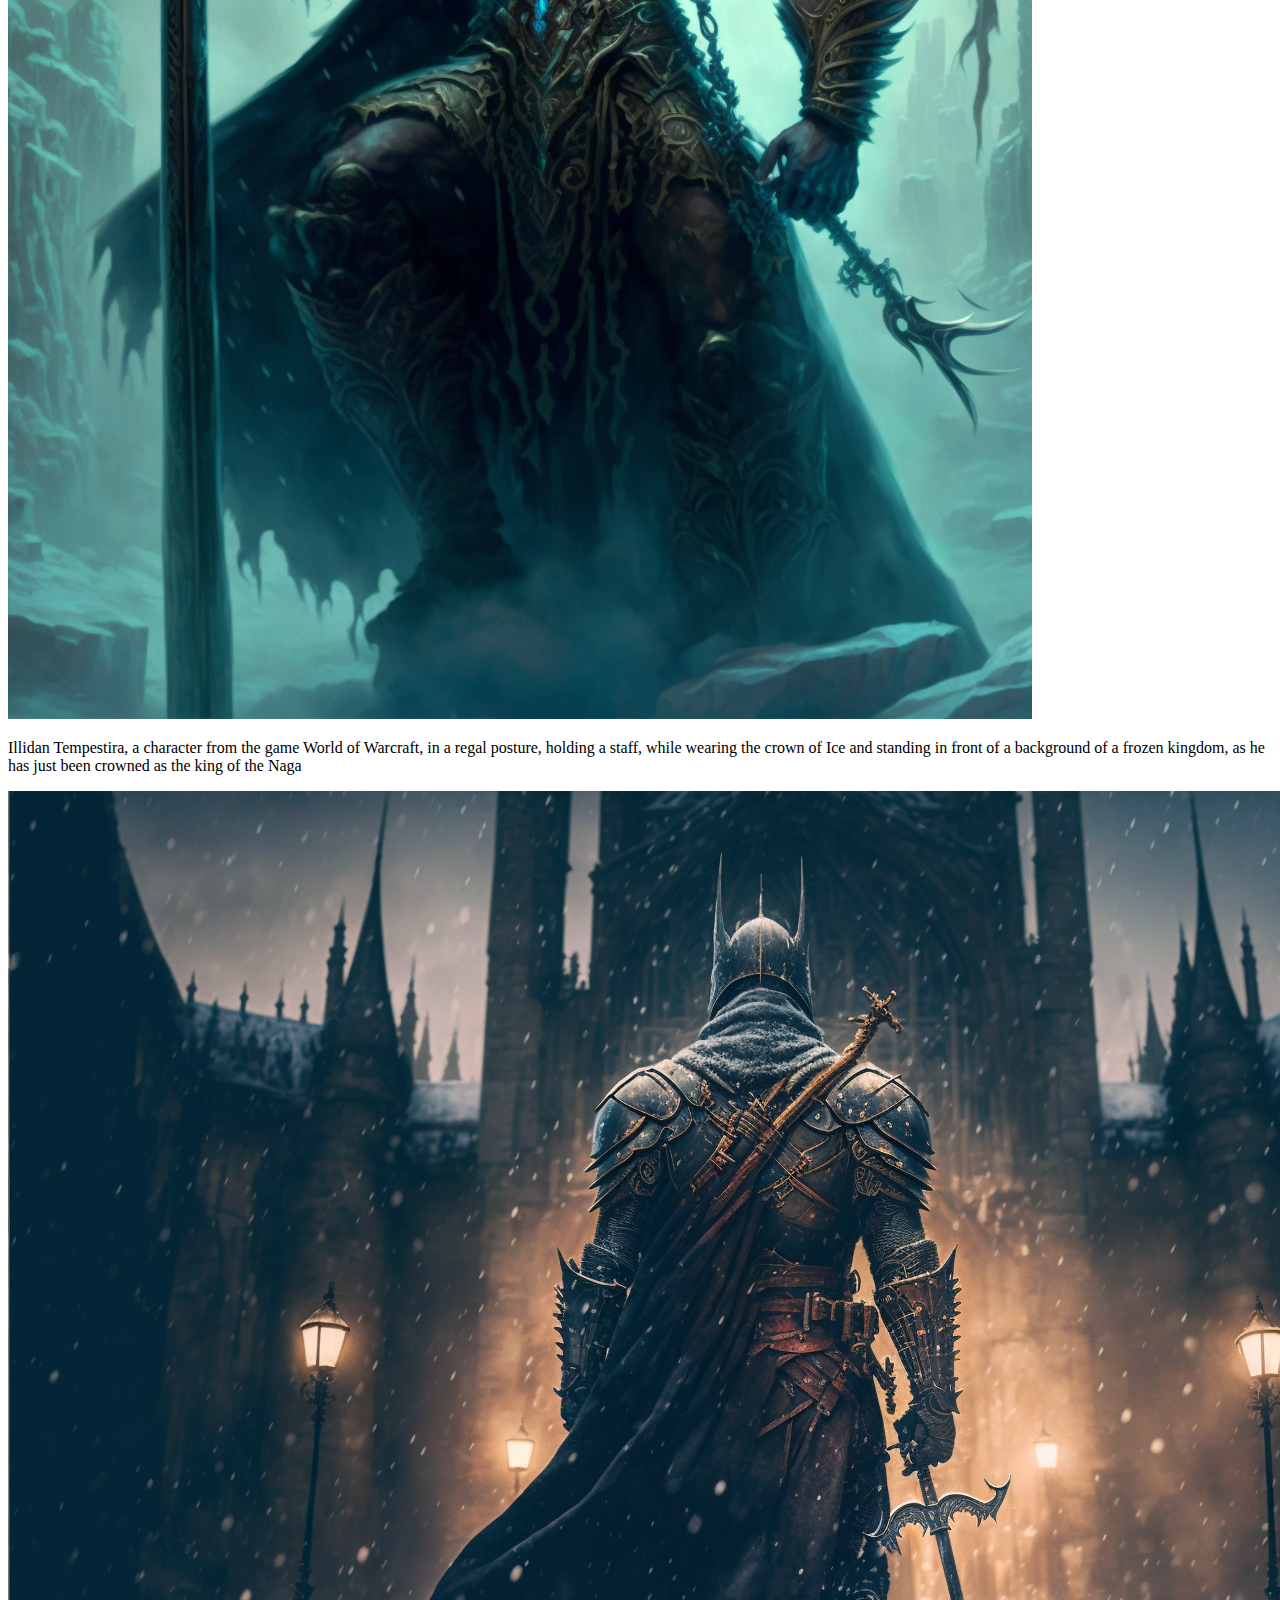
==== commit 29b3700e: "delete second gallery" ====
--- a/Index.html
+++ b/Index.html
@@ -1,18 +1,18 @@
 <!DOCTYPE html>
 <html>
-    <script src="Galeria.js"></script>
 <head>
   <link rel="stylesheet" type="text/css" href="estilos.css">
   <h1>Galeria de Imagenes IA</h1>
   <h2>by Anarkyxs</h2>
-  <a href="./lol.html" class="top-right-button"></a>
 </head>
 <body>
   <section id="banner">
     <img src="./images/1.png">
     <img src="./images/2.png">
+    <img src="./images/3.png">
+    <img src="./images/4.png">
+    <img src="./images/5.png">
     <img src="./images/6.png">
-    <img src="./images/3.png">
     <img src="./images/7.png">
     <img src="./images/8.png">
     <img src="./images/9.png">
@@ -20,33 +20,41 @@
 
   <section id="collage">
     <div class="item">
-      <img src="./images/1.png" alt="Imagen 1">
-      <p>Imagen 1</p>
+      <img src="./images/1.png" alt="1">
+      <p>A gamer sitting at a desk surrounded by RGB lighting and geeky memorabilia, deeply focused on the video game they are playing while a dog lounges nearby in the room</p>
 
     </div>
     <div class="item">
-      <img src="./images/2.png" alt="Imagen 2">
-      <p>Imagen 2</p>
+      <img src="./images/2.png" alt="2">
+      <p>A person sitting cross-legged on a mountaintop, surrounded by nature, with closed eyes and a serene expression on their face, embodying inner peace and tranquility</p>
     </div>
     <div class="item">
-      <img src="./images/6.png" alt="Imagen 6">
-      <p>Imagen 6</p>
+      <img src="./images/6.png" alt="3">
+      <p>Illidan Tempestira, a character from the game World of Warcraft, in a regal posture, holding a staff, while wearing the crown of Ice and standing in front of a background of a frozen kingdom, as he has just been crowned as the king of the Naga</p>
     </div>
     <div class="item">
-        <img src="./images/3.png" alt="Imagen 3">
-        <p>Imagen 3</p>
+        <img src="./images/3.png" alt="4">
+        <p>A Dark Souls warrior standing on the snowy grounds outside of Hogwarts castle, clad in armor and holding a sword, as the castle towers loom behind them in the background</p>
     </div>
     <div class="item">
-        <img src="./images/3.png" alt="Imagen 3">
-        <p>Imagen 3</p>
+        <img src="./images/7.png" alt="5">
+        <p>Rick and Morty, the characters from the animated series, standing in a blocky, pixelated Minecraft-like world, with their characteristic style and expressions, and possibly holding some tools from the game. A pig and a Minecraft NPC Villager are also present in the scene, as the background is a minecraft type landscape</p>
     </div>
     <div class="item">
-        <img src="./images/3.png" alt="Imagen 3">
-        <p>Imagen 3</p>
+        <img src="./images/8.png" alt="6">
+        <p>The Joker standing with his back towards the viewer, looking over his shoulder with a sinister laugh, as a burning gothic city burns behind him</p>
     </div>
     <div class="item">
-        <img src="./images/3.png" alt="Imagen 3">
-        <p>Imagen 3</p>
+        <img src="./images/9.png" alt="7">
+        <p>Miles Morales' Spider-Man, from the movie Spider-Man: Into the Spider-Verse, crossing through a portal, with the Tom Holland's Spider-Man visible in the background, as the portal swirls with energy around them</p>
+    </div>
+    <div class="item">
+      <img src="./images/4.png" alt="8">
+      <p>A depiction of Satan crying on a throne designed as a king's throne, with horns and a regal demeanor, his face should look sad and maybe holding a scepter. The background should be dark and ominous with hints of fire, maybe with a crown on his head and chains on his feet, representing his fall from grace. The overall image should convey a feeling of sadness and despair</p>
+    </div>
+    <div class="item">
+      <img src="./images/5.png" alt="8">
+      <p>Shrek and Donkey in the swamp during a peaceful moment of their older age. The image should depict a serene and idyllic swamp with a variety of vegetation and the two characters in the center of the image. Shrek and Donkey should be sitting together on a fallen tree trunk, with Shrek resting his arm on Donkey's shoulder. They both should have content and peaceful expressions, showing their friendship and the good time they are having. Incorporate features such as a blue sky, small pond, dragonflies and butterflies nearby, to convey a sense of peace and tranquility. The overall tone of the image should be warm, nostalgic and heartwarming. Make sure that both characters have their typical features and clothes, but give them a touch of aging</p>
     </div>
     <!-- ... -->
   </section>
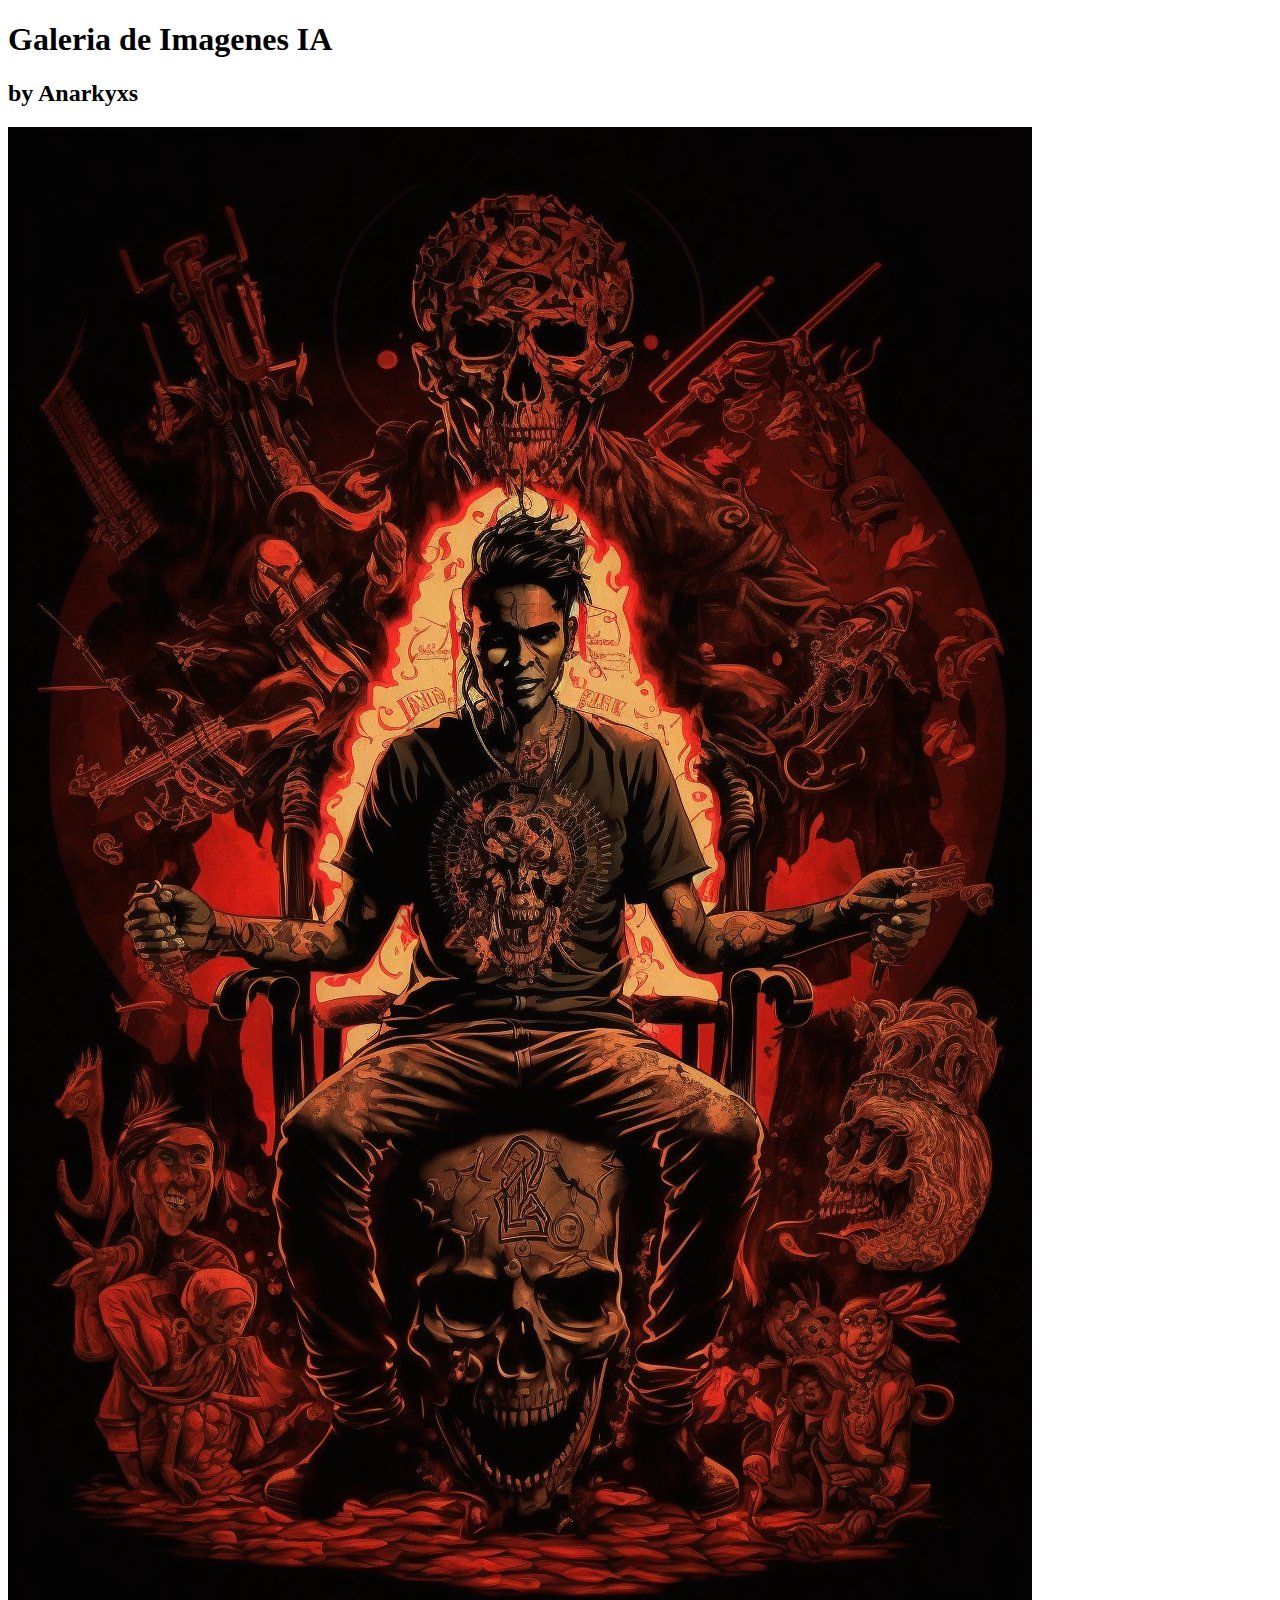
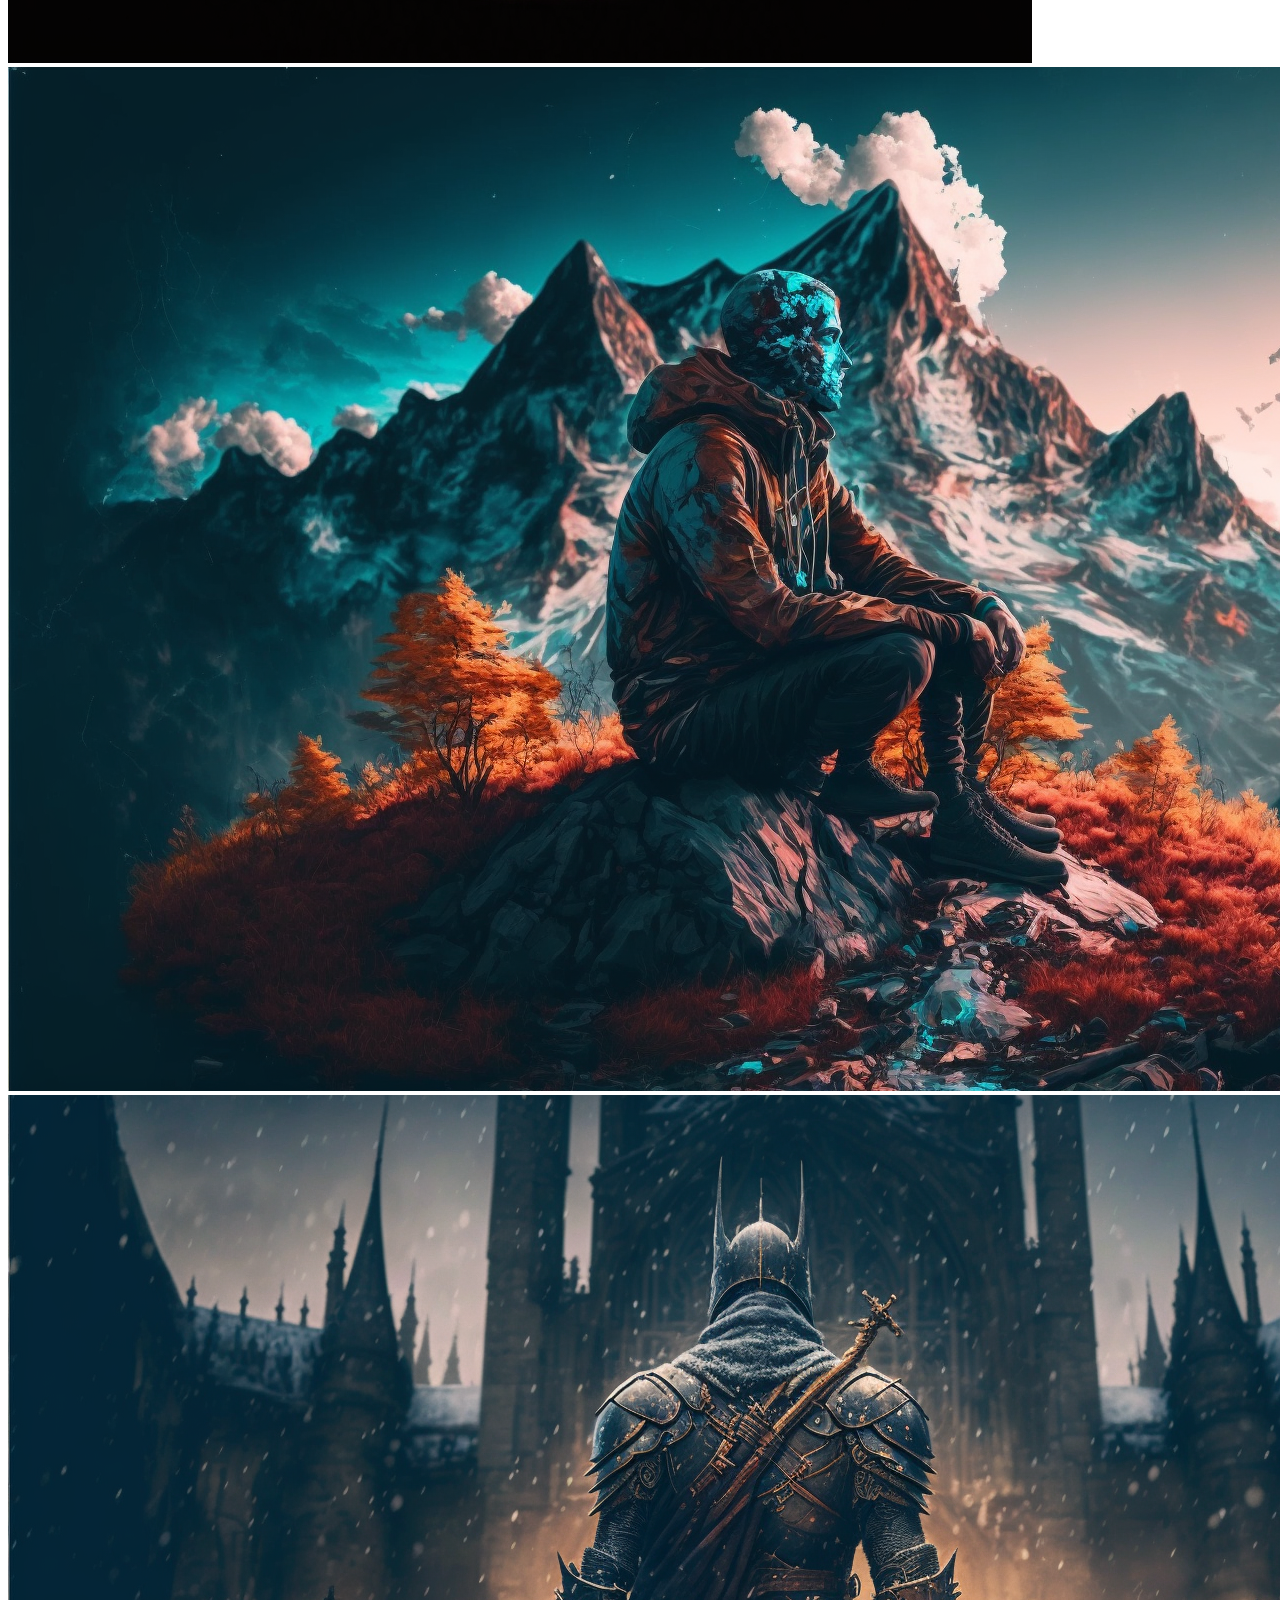
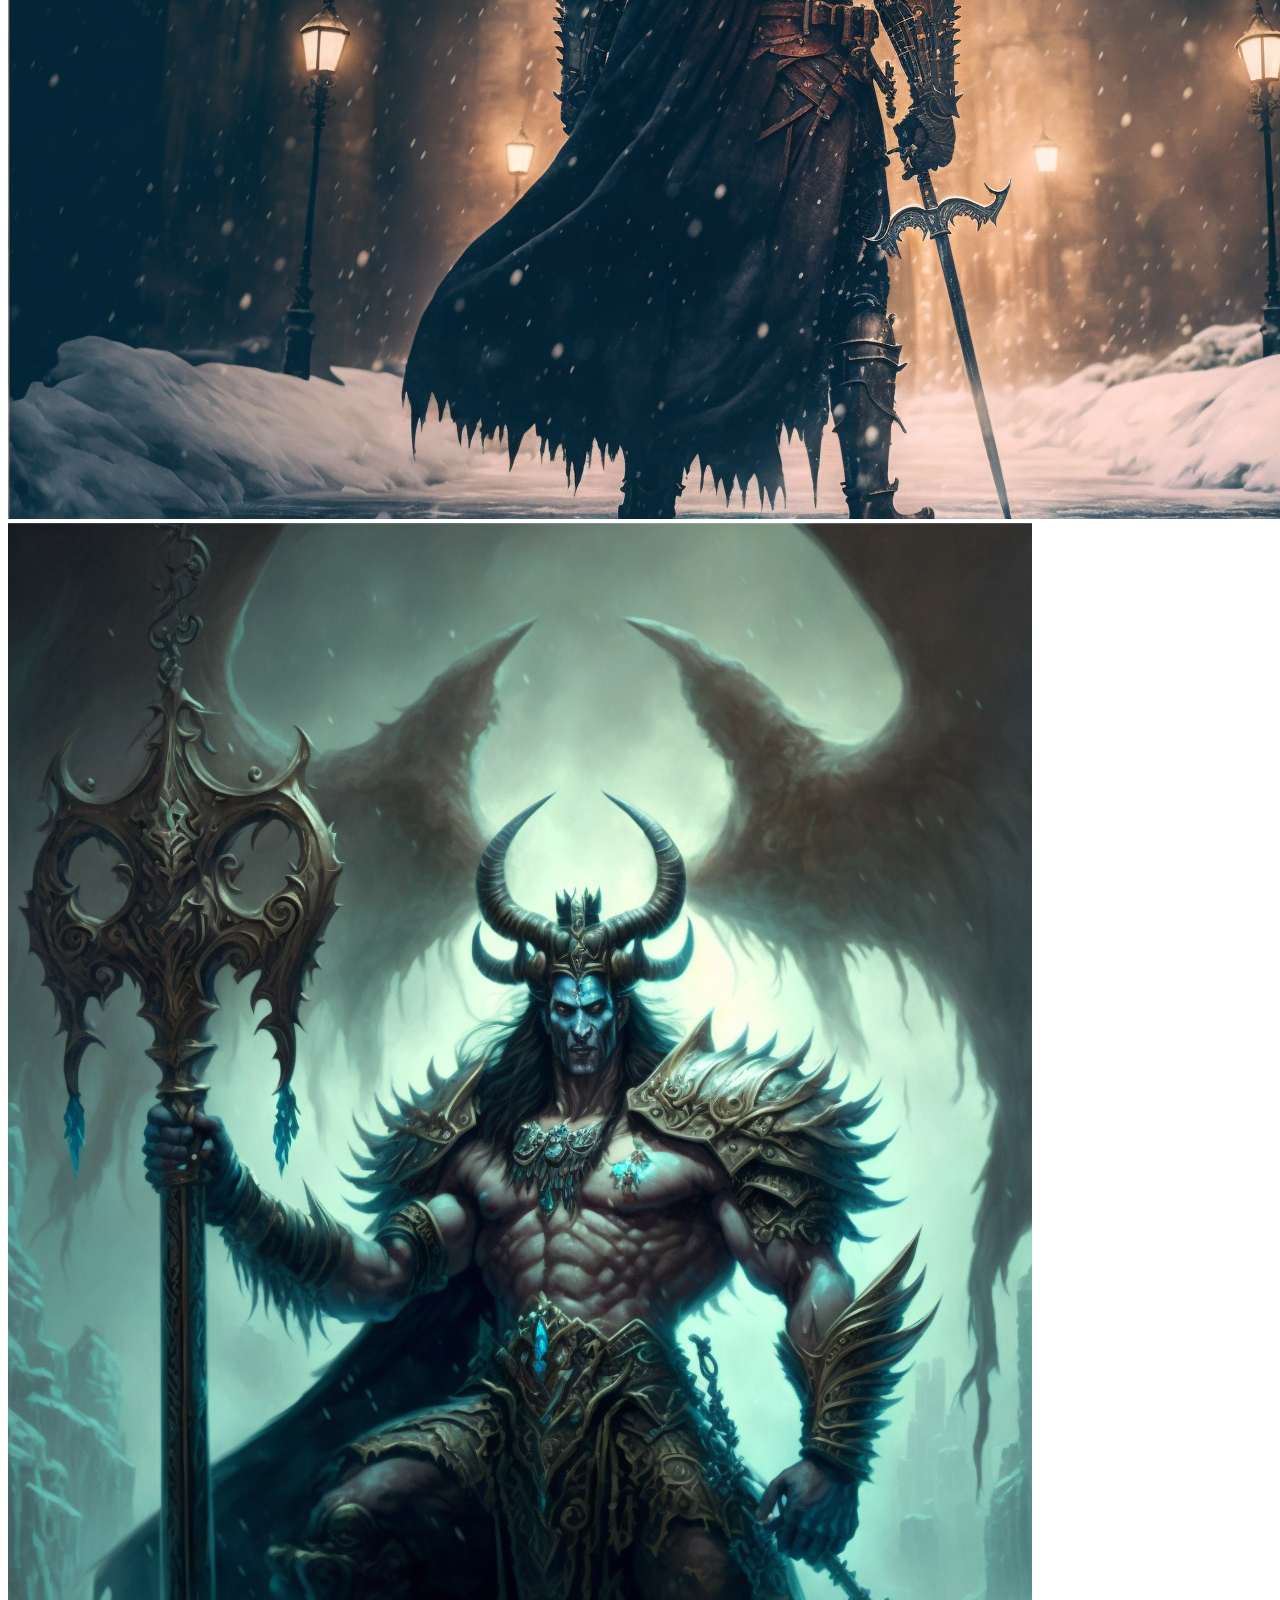
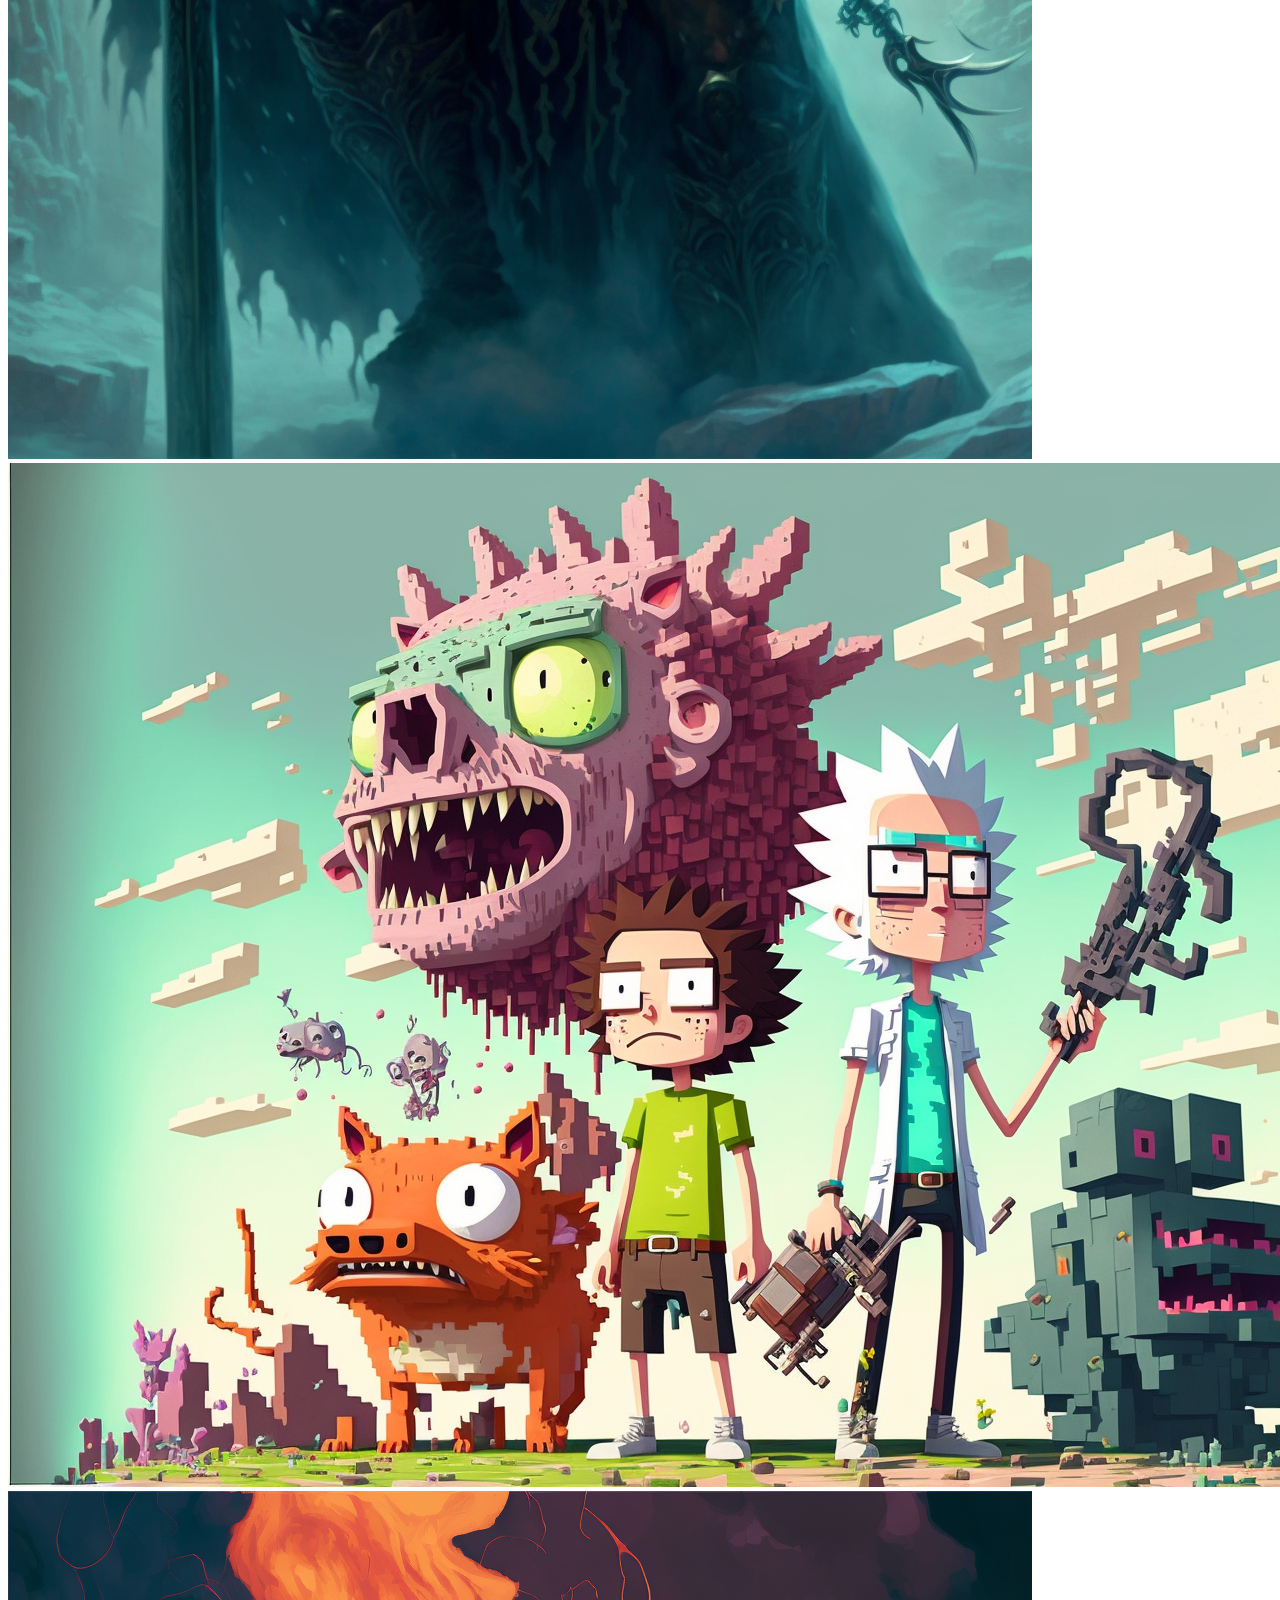
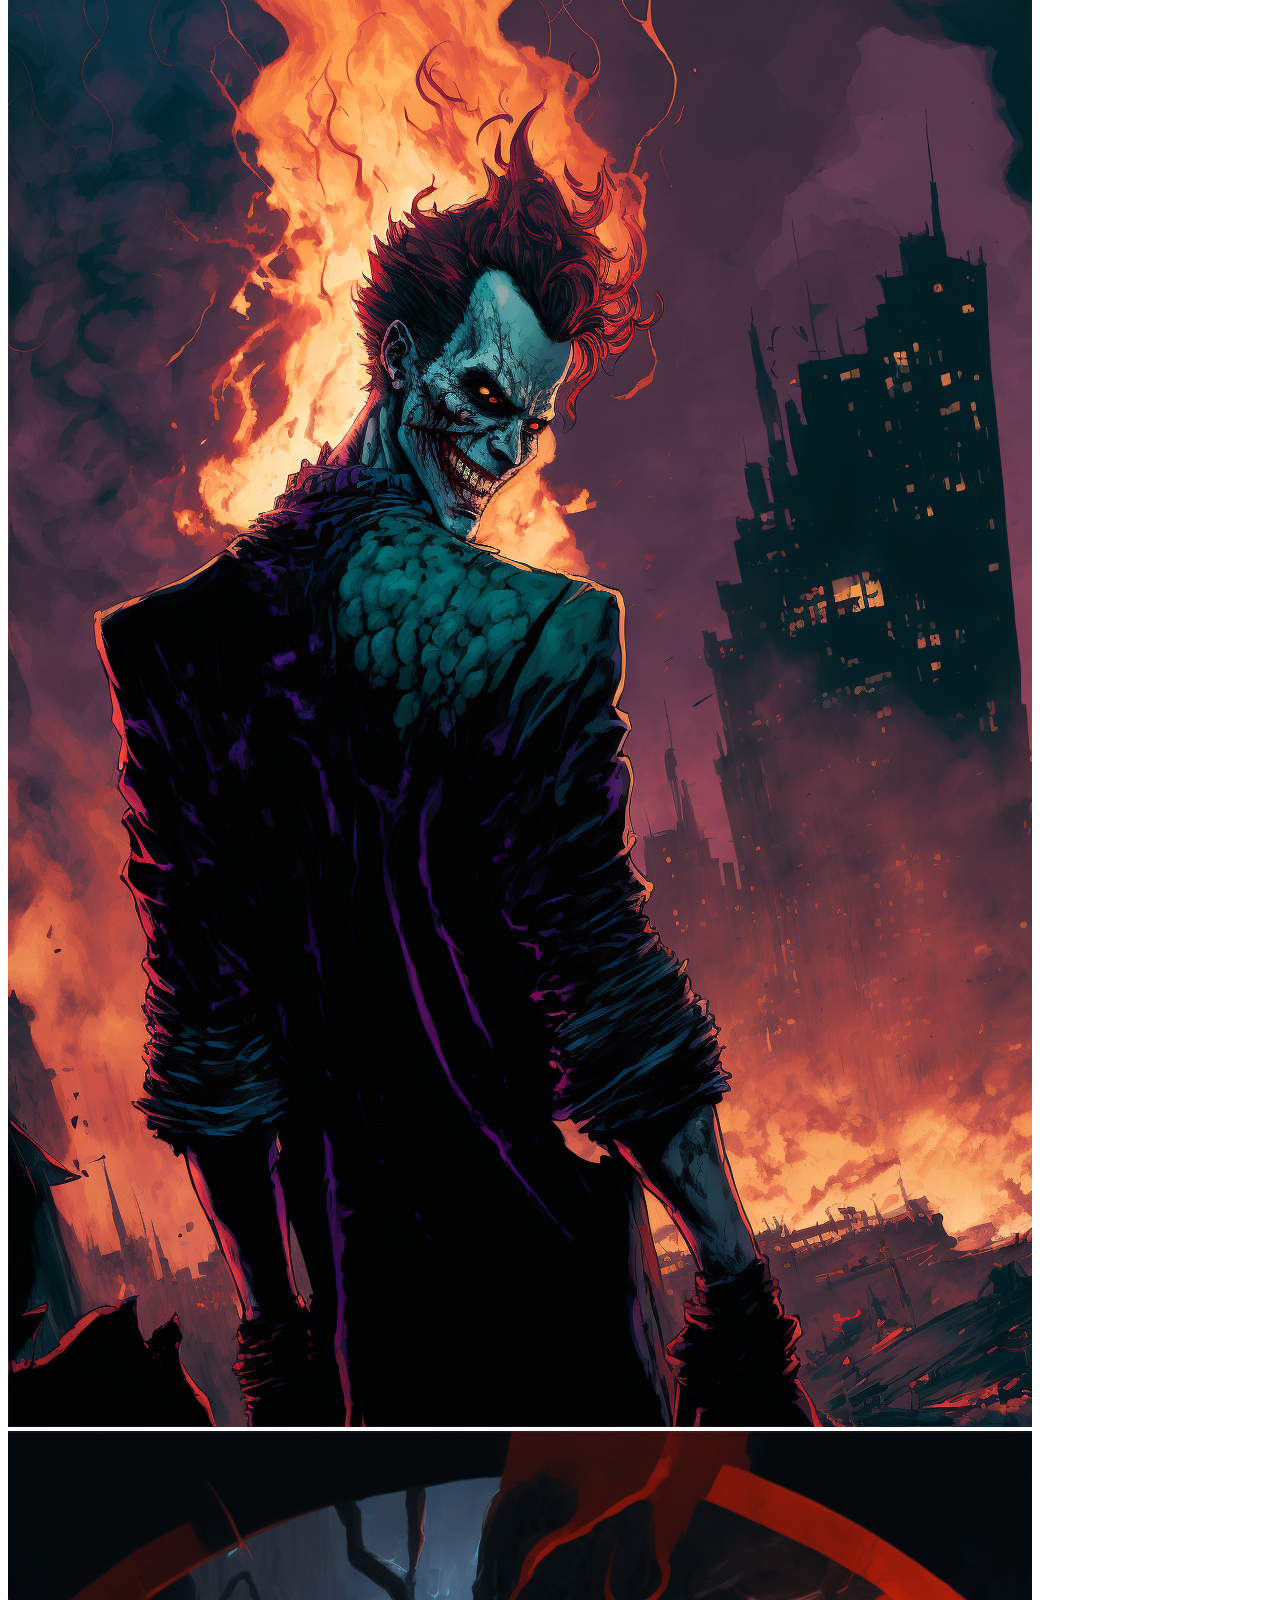
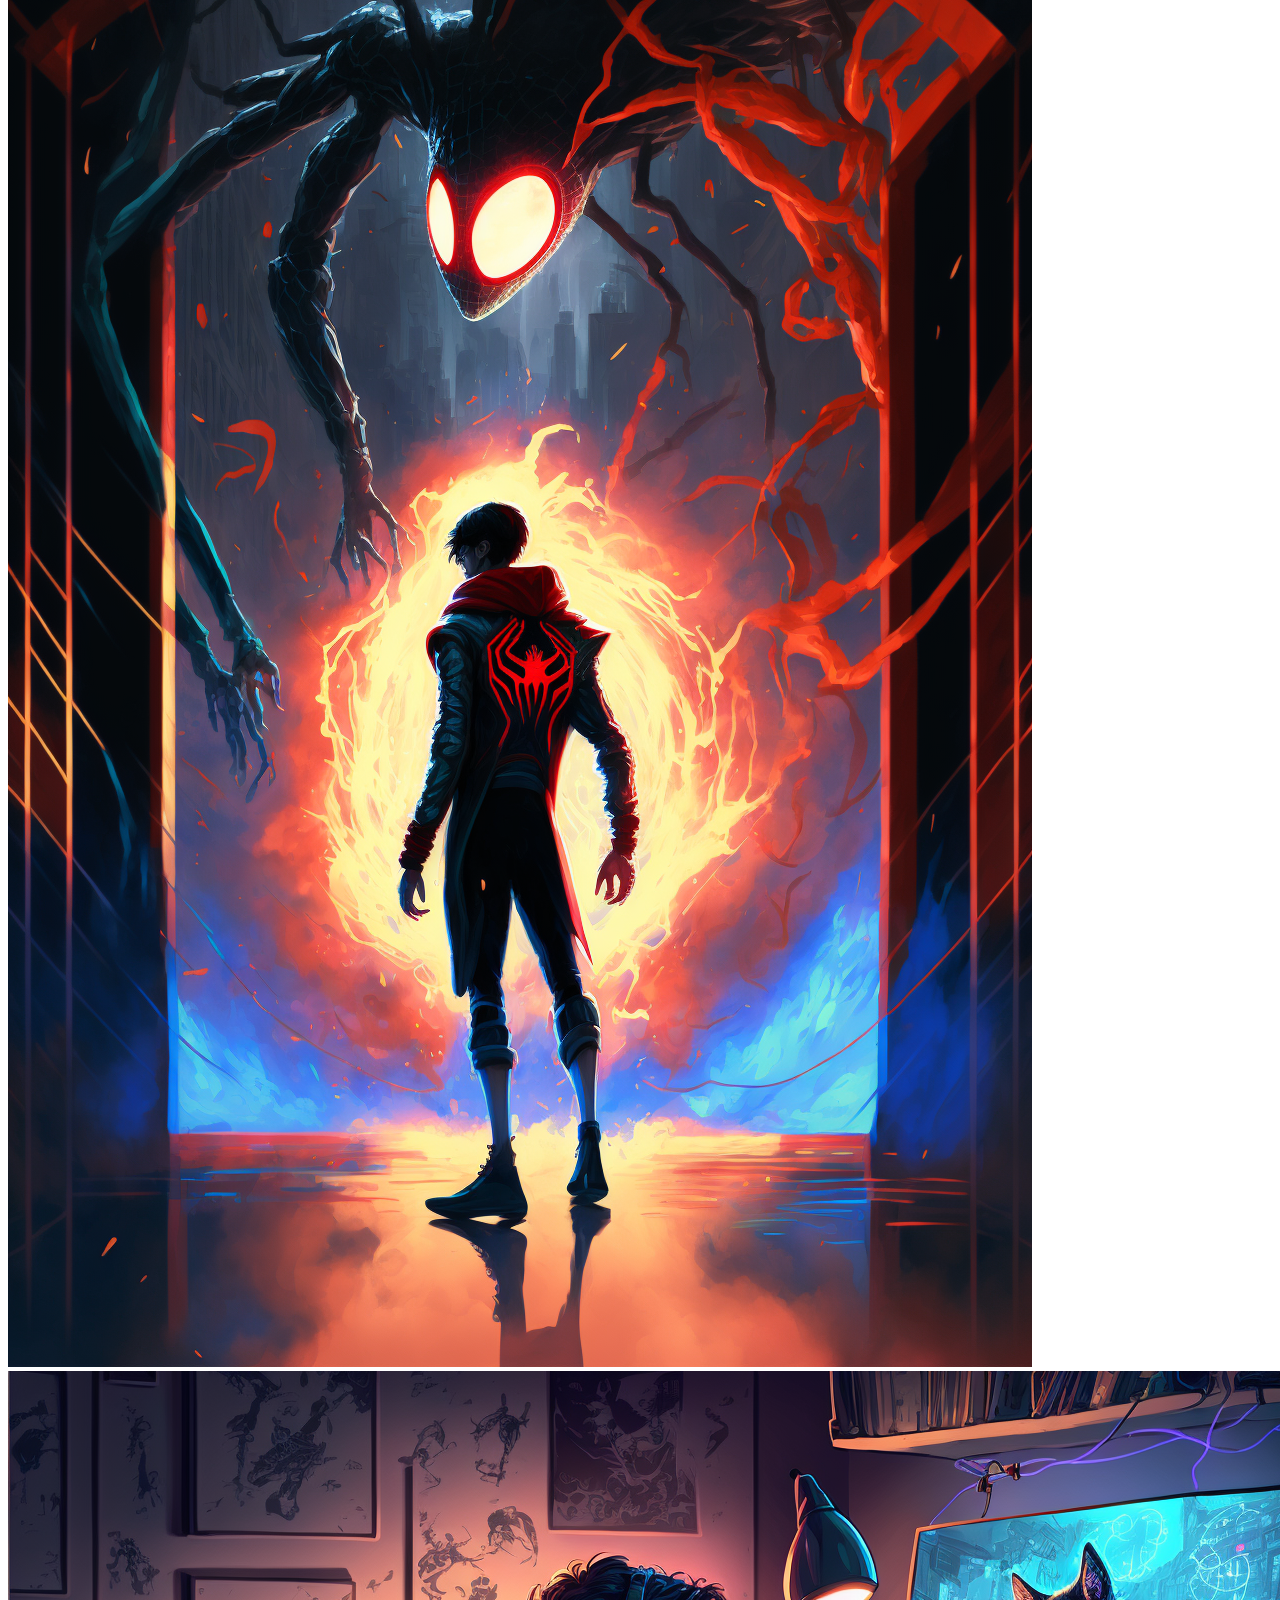
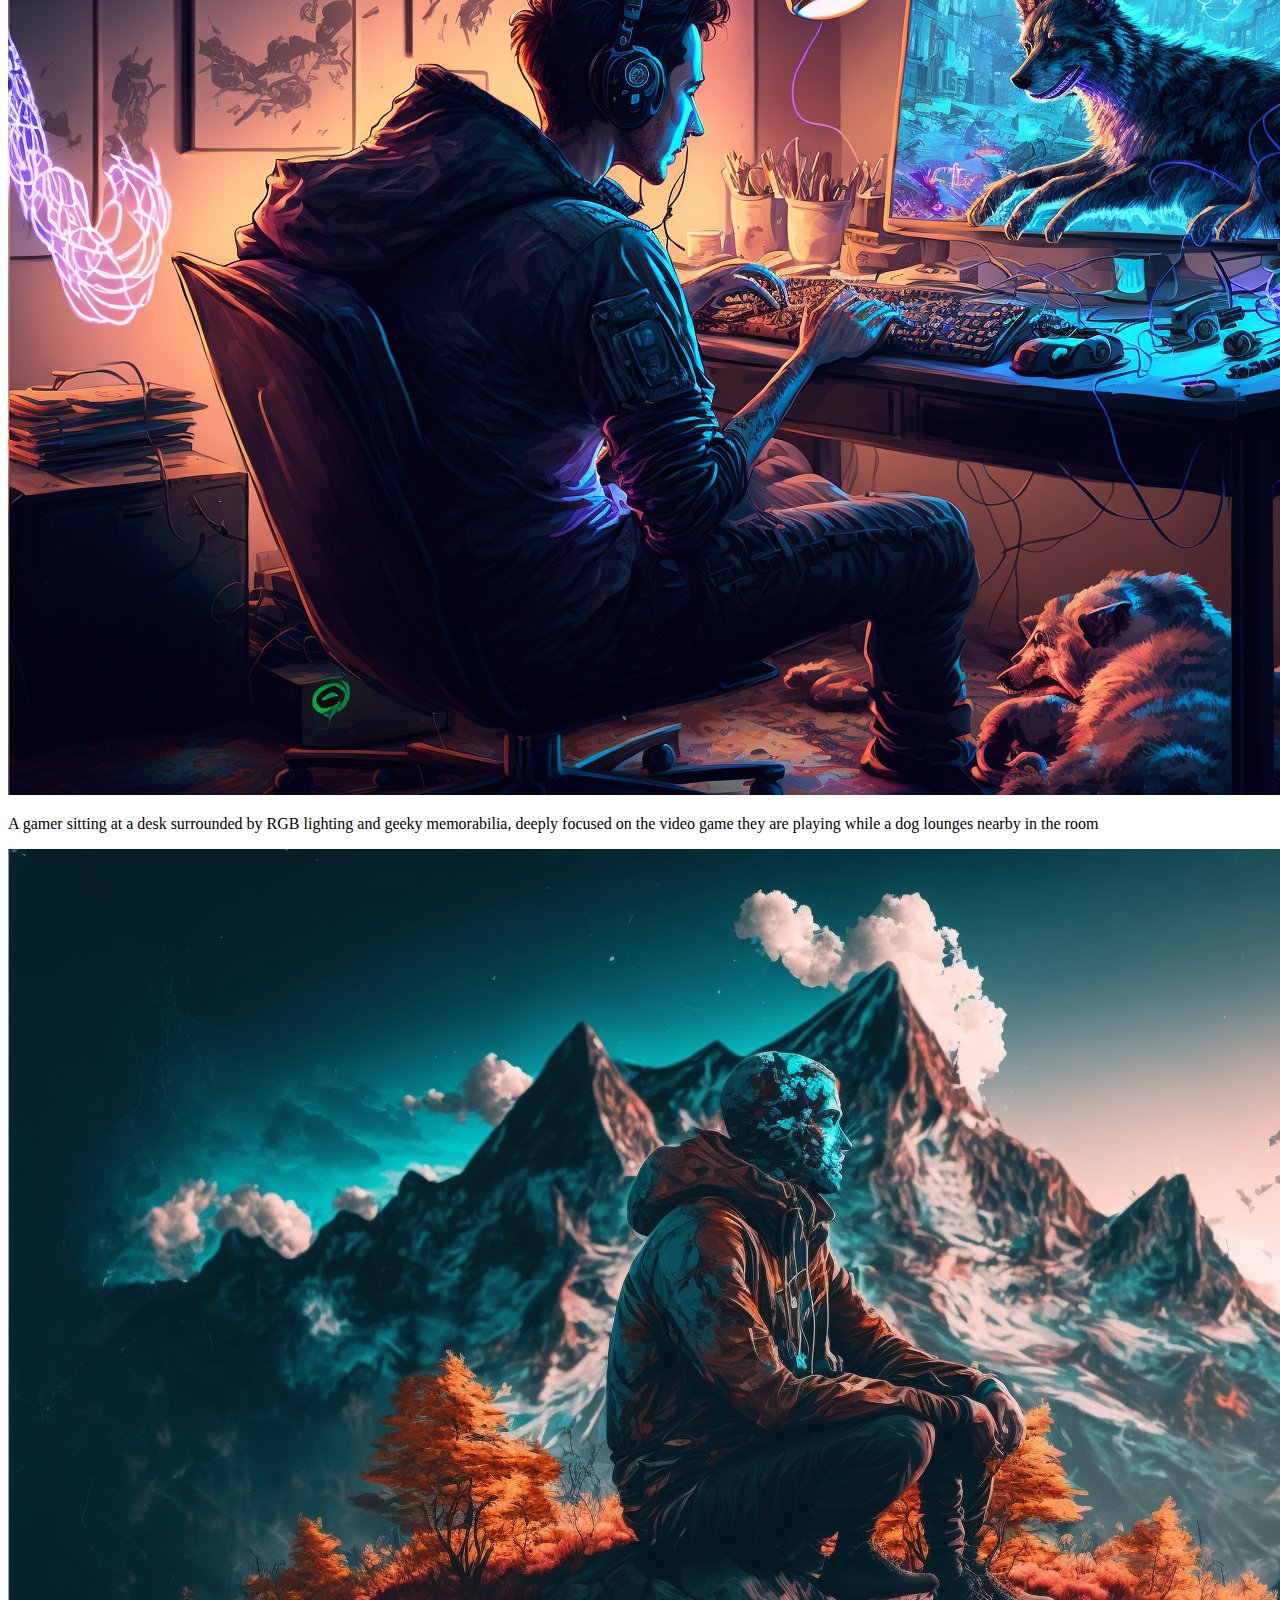
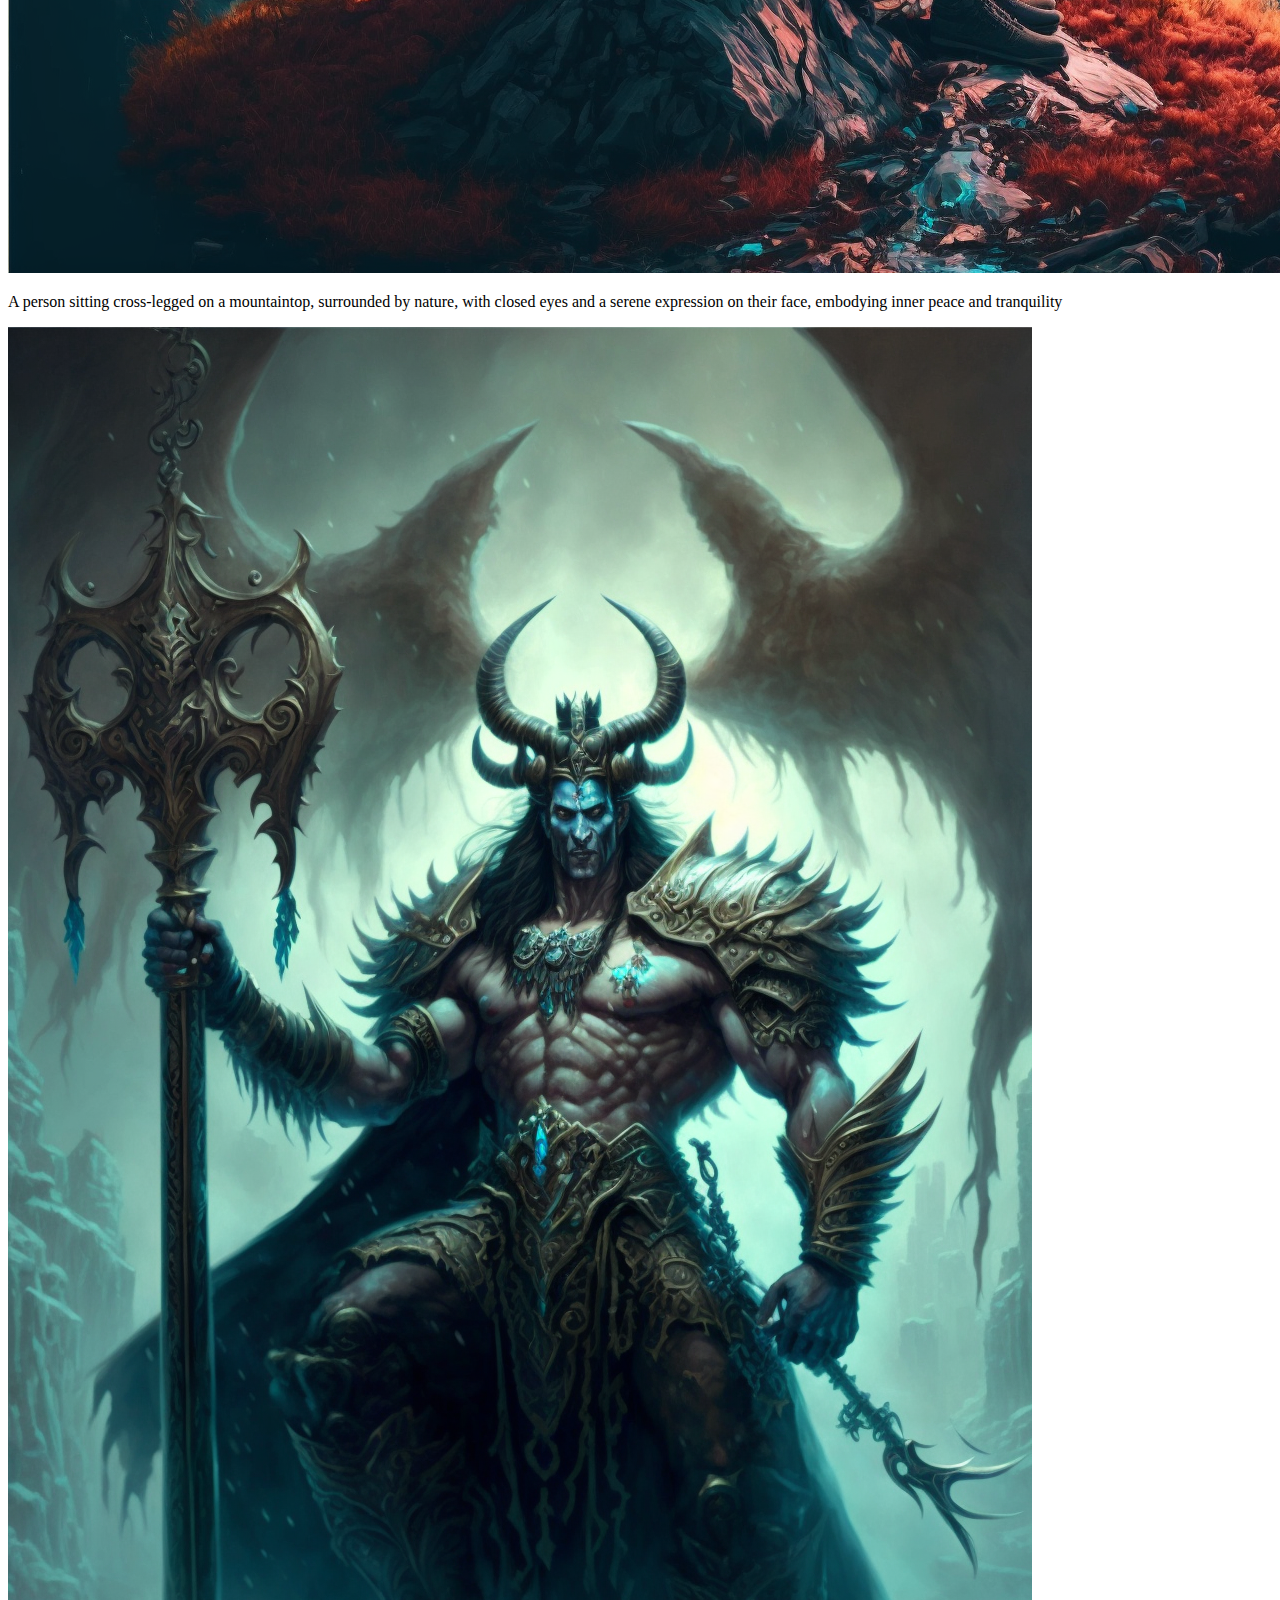
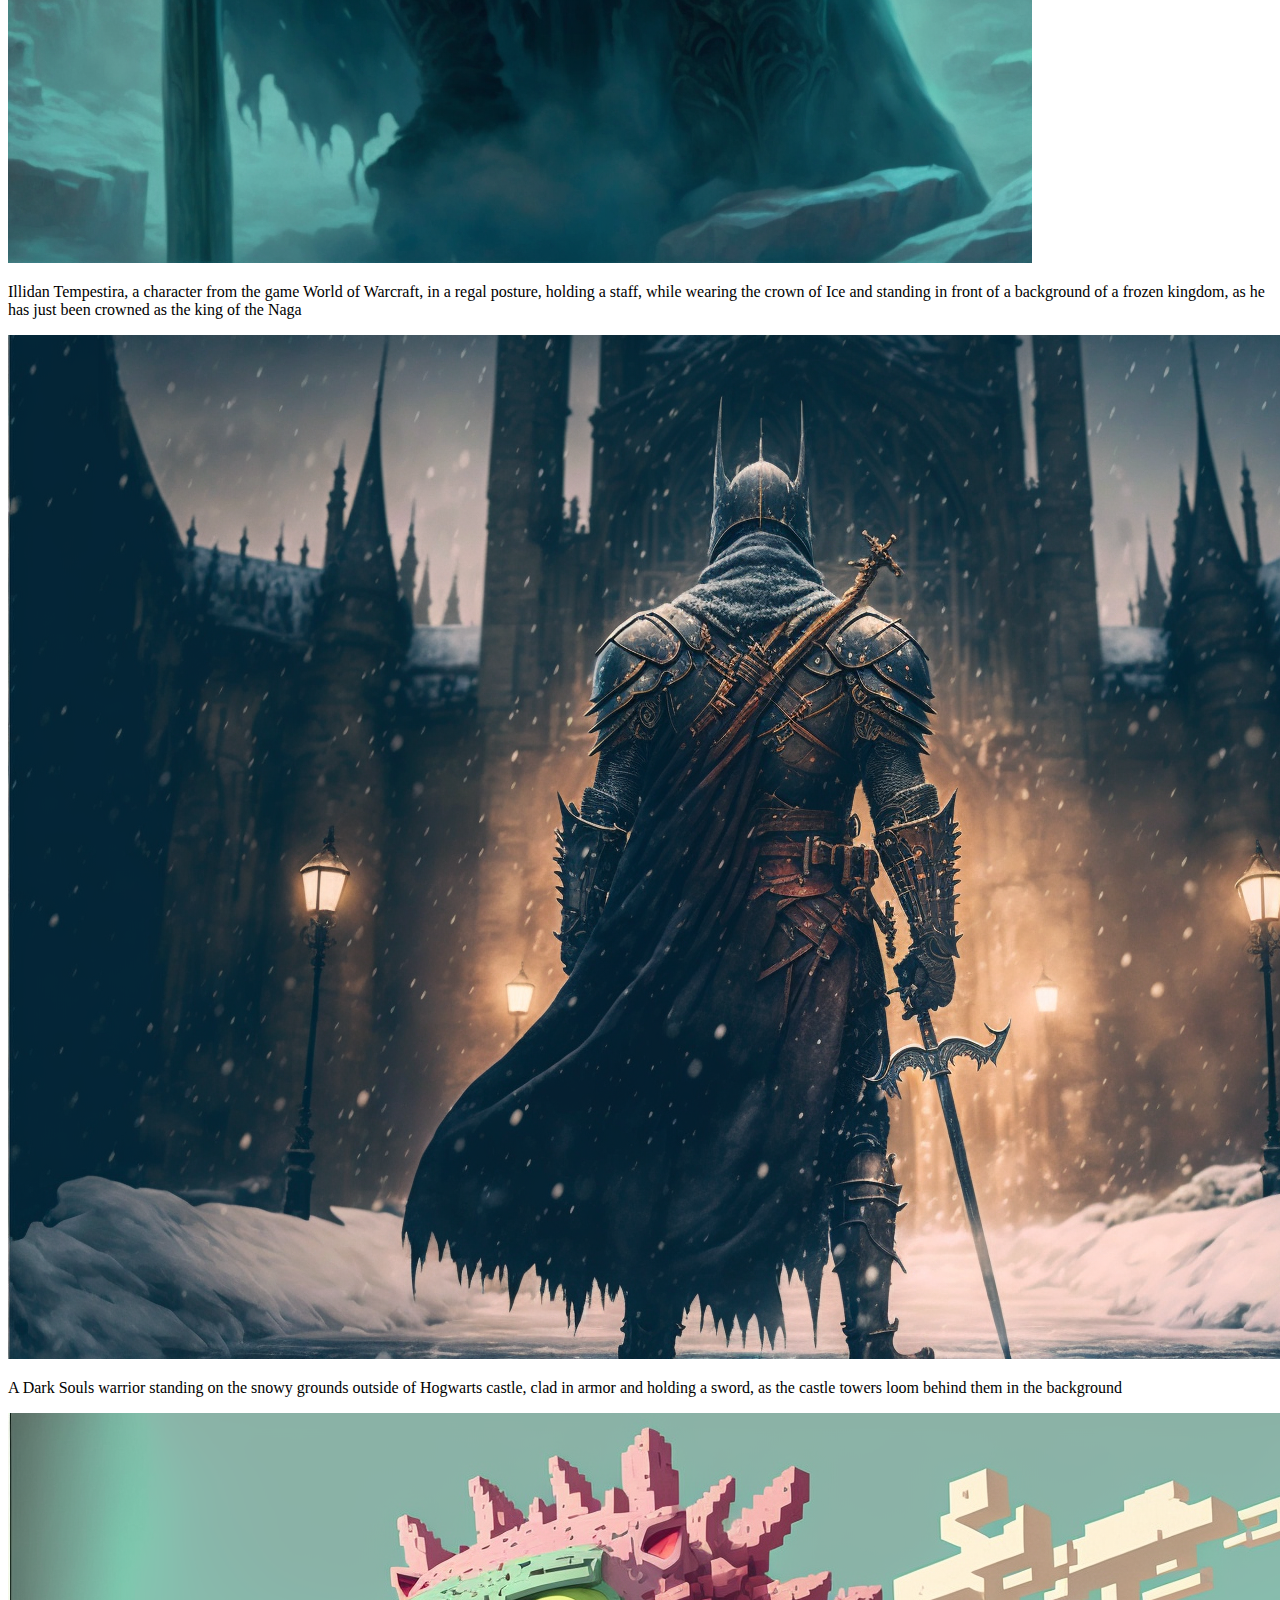
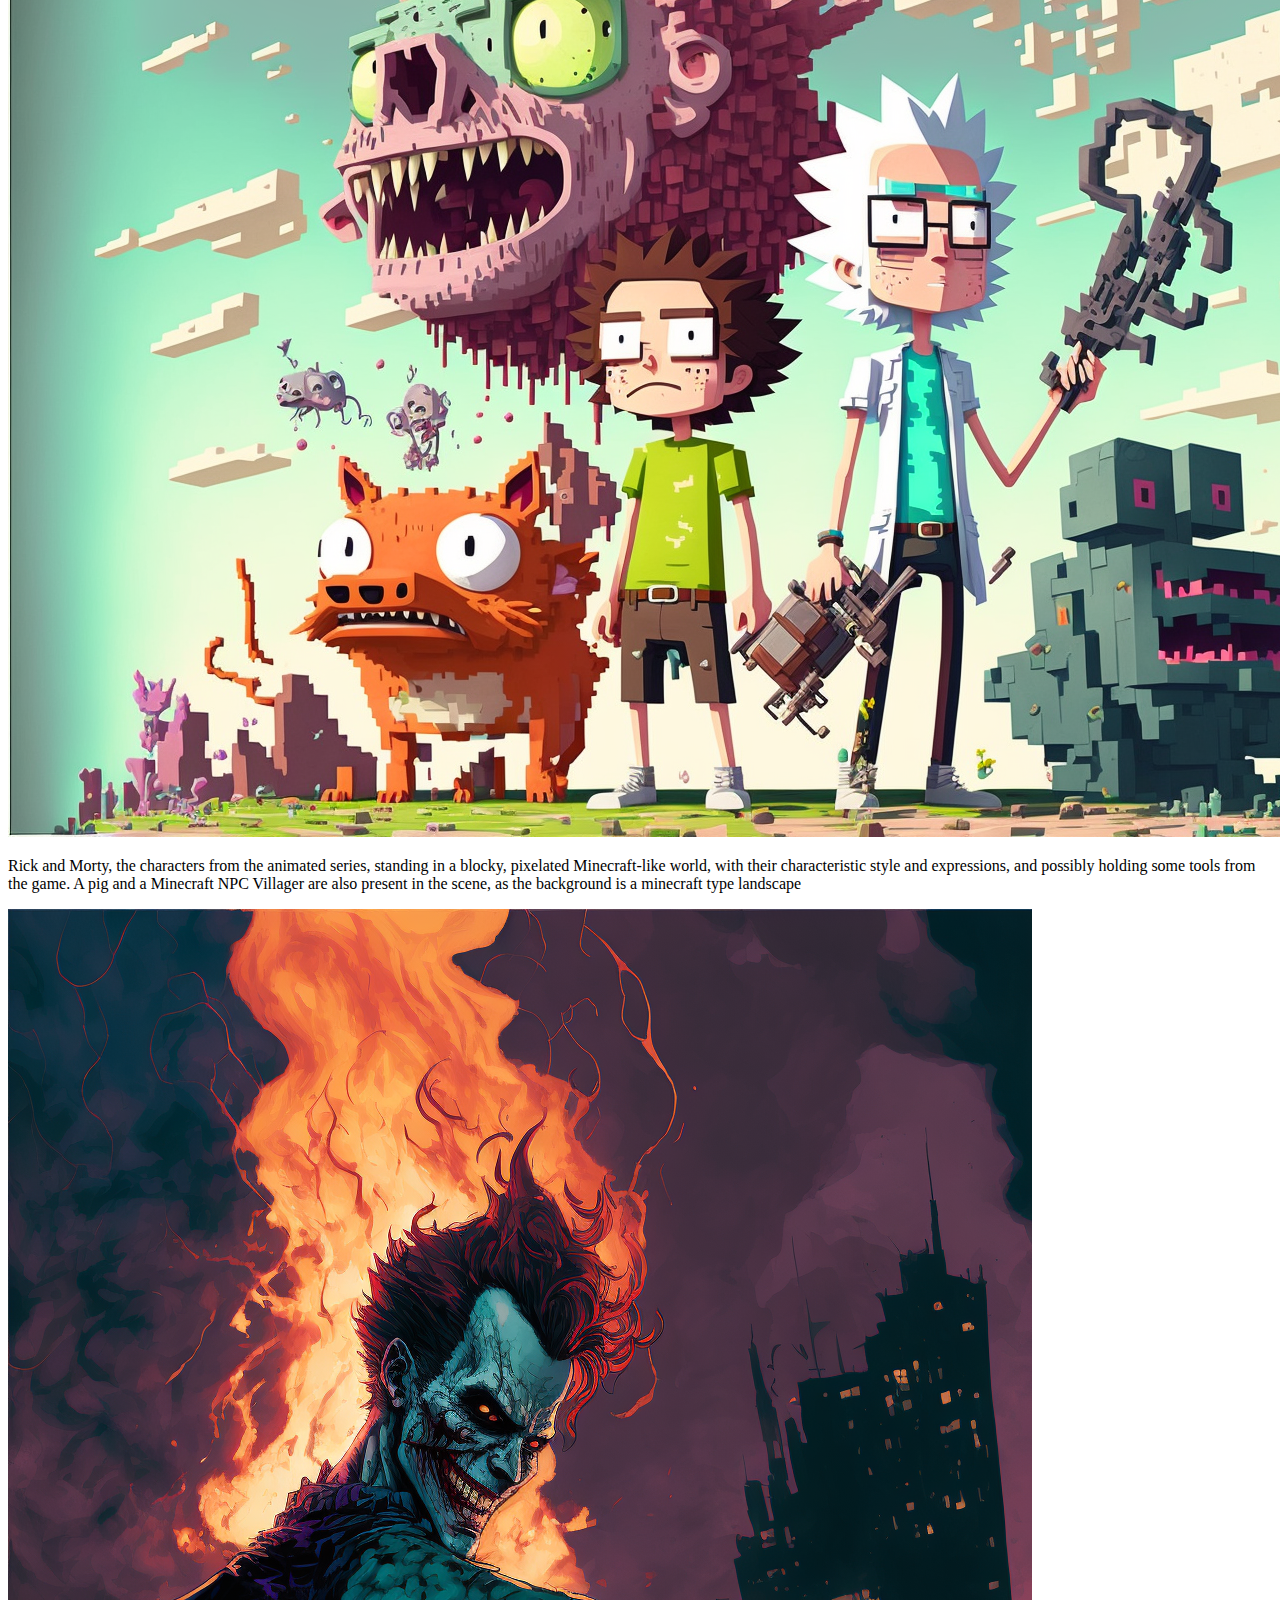
==== commit 6855a142: "add 3 images" ====
--- a/Index.html
+++ b/Index.html
@@ -7,11 +7,9 @@
 </head>
 <body>
   <section id="banner">
-    <img src="./images/1.png">
+    <img src="./images/11.png">
     <img src="./images/2.png">
     <img src="./images/3.png">
-    <img src="./images/4.png">
-    <img src="./images/5.png">
     <img src="./images/6.png">
     <img src="./images/7.png">
     <img src="./images/8.png">
@@ -53,8 +51,20 @@
       <p>A depiction of Satan crying on a throne designed as a king's throne, with horns and a regal demeanor, his face should look sad and maybe holding a scepter. The background should be dark and ominous with hints of fire, maybe with a crown on his head and chains on his feet, representing his fall from grace. The overall image should convey a feeling of sadness and despair</p>
     </div>
     <div class="item">
-      <img src="./images/5.png" alt="8">
+      <img src="./images/5.png" alt="9">
       <p>Shrek and Donkey in the swamp during a peaceful moment of their older age. The image should depict a serene and idyllic swamp with a variety of vegetation and the two characters in the center of the image. Shrek and Donkey should be sitting together on a fallen tree trunk, with Shrek resting his arm on Donkey's shoulder. They both should have content and peaceful expressions, showing their friendship and the good time they are having. Incorporate features such as a blue sky, small pond, dragonflies and butterflies nearby, to convey a sense of peace and tranquility. The overall tone of the image should be warm, nostalgic and heartwarming. Make sure that both characters have their typical features and clothes, but give them a touch of aging</p>
+    </div>
+    <div class="item">
+      <img src="./images/11.png" alt="11">
+      <p>Cancervero, the Venezuelan rap singer, sitting on a throne made of bones and skulls, surrounded by infernal flames and red-eyed demons</p>
+    </div>
+    <div class="item">
+      <img src="./images/12.png" alt="12">
+      <p>An image of a person's brown eye, with a reflection showing a bright sky, a rainbow, and colorful flowers in a dreamlike landscape</p>
+    </div>
+    <div class="item">
+      <img src="./images/13.png" alt="13">
+      <p>An image of a realistic person sweating after exercising in a pixelated gym, with details that contrast the realism of the person with the simplicity of the pixelated environment</p>
     </div>
     <!-- ... -->
   </section>
